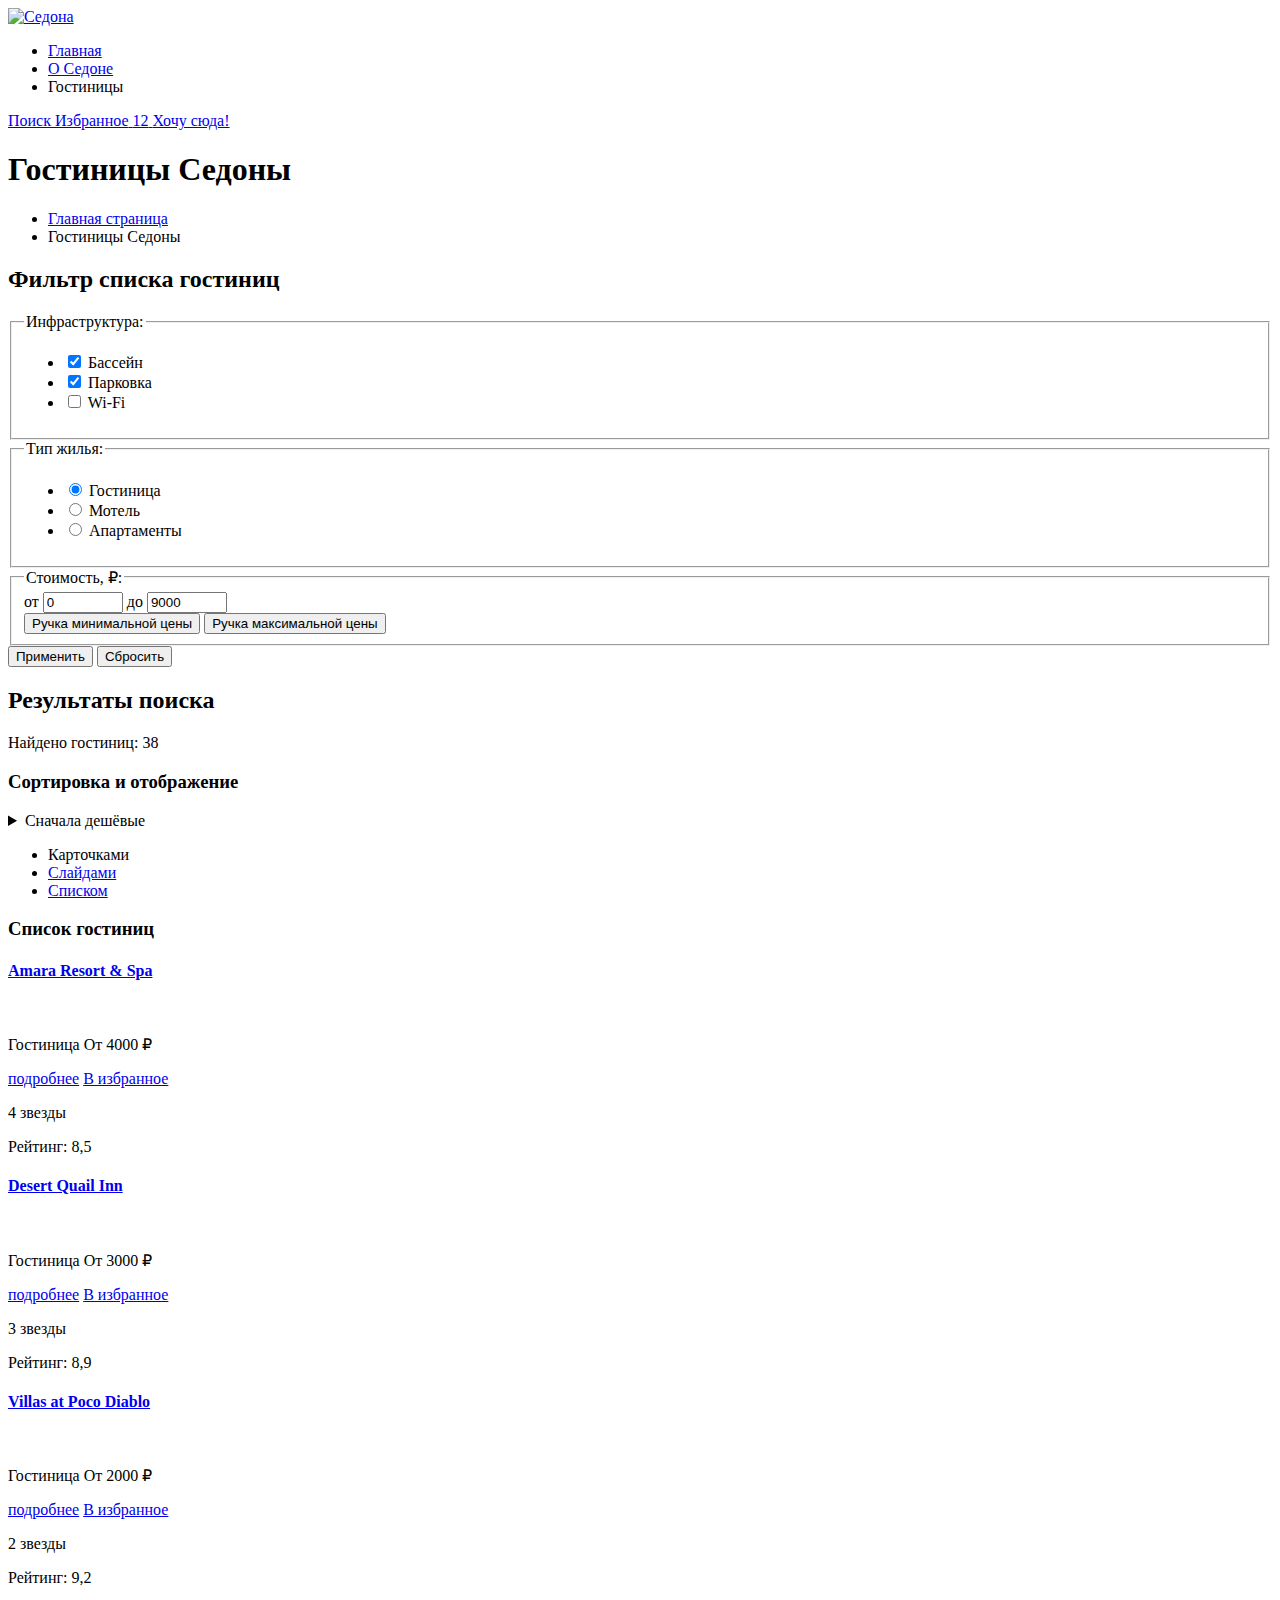
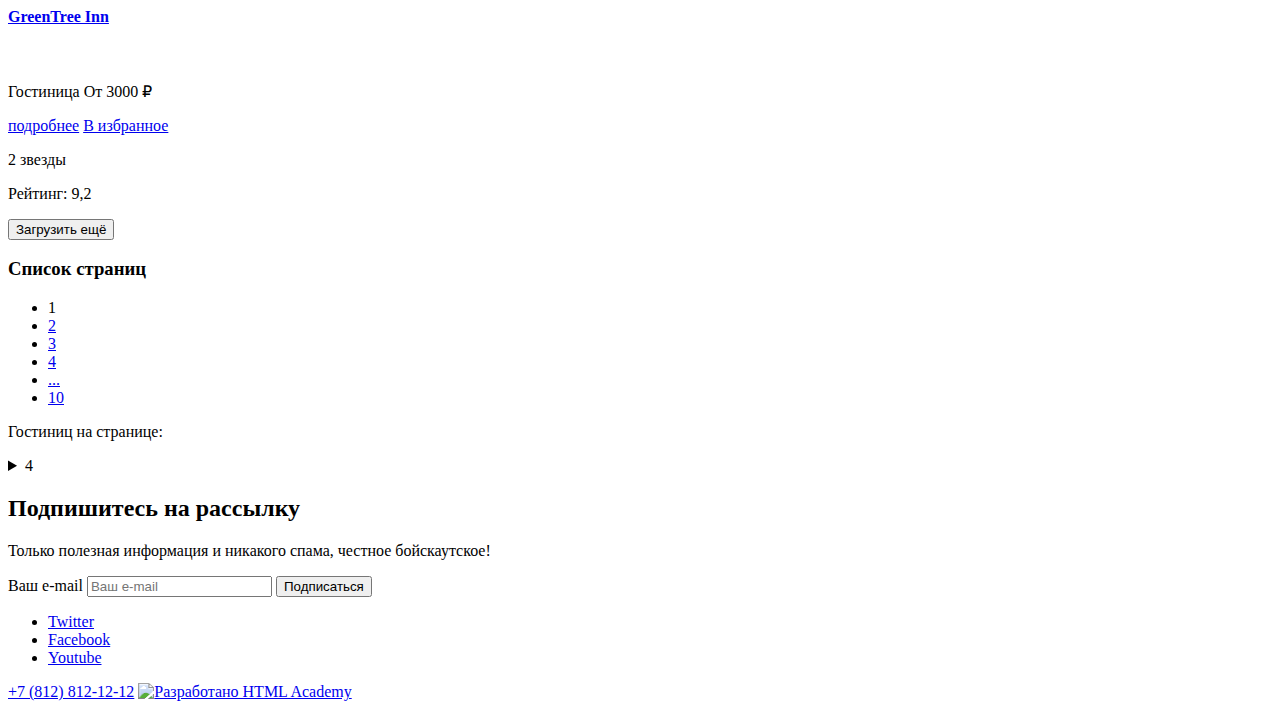
==== catalog.html @ 29b425a8 "add catalog.html" ====
<!DOCTYPE html>
<html lang="ru">
    <head>
        <meta charset="UTF-8" />
        <meta http-equiv="X-UA-Compatible" content="IE=edge" />
        <meta name="viewport" content="width=device-width, initial-scale=1.0" />
        <title>Гостиницы Седоны</title>
    </head>
    <body>
        <!-- Header -->
        <header class="page-header">
            <nav class="header-nav">
                <a href="index.html" class="logo">
                    <img src="" alt="Седона" />
                </a>
                <ul class="site-menu">
                    <li class="site-menu-item">
                        <a href="index.html" class="site-menu-link">Главная</a>
                    </li>
                    <li class="site-menu-item">
                        <a href="#" class="site-menu-link">О Седоне</a>
                    </li>
                    <li class="site-menu-item site-menu-item-active">
                        <a class="site-menu-link">Гостиницы</a>
                    </li>
                </ul>
                <div class="additional-menu">
                    <a href="#" class="icon-button">
                        <span class="visually-hidden">Поиск</span>
                    </a>
                    <a href="#" class="icon-button">
                        <span class="visually-hidden">Избранное</span>
                        <span class="icon-button-counter">12</span>
                    </a>
                    <a href="#" class="icon-button">
                        <span class="visually-hidden">Хочу сюда!</span>
                    </a>
                </div>
            </nav>
        </header>
        <!-- Main -->
        <main class="page-main">
            <h1 class="page-main-header">Гостиницы Седоны</h1>
            <ul class="breadcrumbs">
                <li class="breadcrumbs-item">
                    <a href="index.html" class="breadcrumbs-link">
                        <span class="visually-hidden">Главная страница</span>
                    </a>
                </li>
                <li class="breadcrumbs-item">
                    <a class="breadcrumbs-link">
                        <span class="visually-hidden">Гостиницы Седоны</span>
                    </a>
                </li>
            </ul>
            <section class="filter">
                <h2 class="visually-hidden">Фильтр списка гостиниц</h2>

                <form
                    class="filter-form"
                    action="https://echo.htmlacademy.ru/"
                    method="get"
                >
                    <fieldset class="filter-fieldset">
                        <legend class="filter-title">Инфраструктура:</legend>
                        <ul class="filter-list">
                            <li class="filter-item">
                                <label class="control">
                                    <input
                                        type="checkbox"
                                        name="infrastructure"
                                        value="pool"
                                        checked
                                        class="control-input"
                                    />
                                    <span class="contlol-lead">Бассейн</span>
                                </label>
                            </li>
                            <li class="filter-item">
                                <label class="control">
                                    <input
                                        type="checkbox"
                                        name="infrastructure"
                                        value="parking"
                                        checked
                                        class="control-input"
                                    />
                                    <span class="contlol-lead">Парковка</span>
                                </label>
                            </li>
                            <li class="filter-item">
                                <label class="control">
                                    <input
                                        type="checkbox"
                                        name="infrastructure"
                                        value="Wi-Fi"
                                        class="control-input"
                                    />
                                    <span class="contlol-lead">Wi-Fi</span>
                                </label>
                            </li>
                        </ul>
                    </fieldset>
                    <fieldset class="filter-fieldset">
                        <legend class="filter-title">Тип жилья:</legend>
                        <ul class="filter-list">
                            <li class="filter-item">
                                <label class="control">
                                    <input
                                        type="radio"
                                        name="apartament-type"
                                        value="hotel"
                                        checked
                                        class="control-input"
                                    />
                                    <span class="contlol-lead">Гостиница</span>
                                </label>
                            </li>
                            <li class="filter-item">
                                <label class="control">
                                    <input
                                        type="radio"
                                        name="apartament-type"
                                        value="motel"
                                        class="control-input"
                                    />
                                    <span class="contlol-lead">Мотель</span>
                                </label>
                            </li>
                            <li class="filter-item">
                                <label class="control">
                                    <input
                                        type="radio"
                                        name="apartament-type"
                                        value="apartament"
                                        class="control-input"
                                    />
                                    <span class="contlol-lead"
                                        >Апартаменты</span
                                    >
                                </label>
                            </li>
                        </ul>
                    </fieldset>
                    <fieldset class="filter-fieldset">
                        <legend class="filter-title">Стоимость, ₽:</legend>
                        <div class="range">
                            <label class="range-field">
                                <span class="range-title">от</span>
                                <input
                                    type="number"
                                    min="0"
                                    max="10000"
                                    step="100"
                                    value="0"
                                    name="price-from"
                                    class="range-input"
                                />
                            </label>
                            <label class="range-field">
                                <span class="range-title">до</span>
                                <input
                                    type="number"
                                    min="0"
                                    max="10000"
                                    step="100"
                                    value="9000"
                                    name="price-to"
                                    class="range-input"
                                />
                            </label>
                            <div class="range-slider slider">
                                <div class="slider-bar">
                                    <button class="slider-thumb" type="button">
                                        <span class="visually-hidden"
                                            >Ручка минимальной цены</span
                                        >
                                    </button>
                                    <button class="slider-thumb" type="button">
                                        <span class="visually-hidden"
                                            >Ручка максимальной цены</span
                                        >
                                    </button>
                                </div>
                            </div>
                        </div>
                    </fieldset>
                    <div class="filter-buttons">
                        <button class="button" type="submit">Применить</button>
                        <button class="button" type="reset">Сбросить</button>
                    </div>
                </form>
            </section>
            <section class="catalog">
                <h2 class="visually-hidden">Результаты поиска</h2>
                <p class="section-title">Найдено гостиниц: 38</p>
                <h3 class="visually-hidden">Сортировка и отображение</h3>
                <details class="select">
                    <summary class="select-button">Сначала дешёвые</summary>
                    <ul class="select-menu">
                        <li class="select-item select-item-active">
                            <a href="#" class="select-option"
                                >Сначала дешёвые</a
                            >
                        </li>
                        <li class="select-item">
                            <a href="#" class="select-option"
                                >Сначала дорогие</a
                            >
                        </li>
                        <li class="select-item">
                            <a href="#" class="select-option"
                                >Сначала популярные</a
                            >
                        </li>
                        <li class="select-item">
                            <a href="#" class="select-option"
                                >Сначала комфортные</a
                            >
                        </li>
                    </ul>
                </details>
                <ul class="view">
                    <li class="view-item view-item-active">
                        <a class="view-link">
                            <span class="visually-hidden">Карточками</span>
                        </a>
                    </li>
                    <li class="view-item">
                        <a href="#" class="view-link">
                            <span class="visually-hidden">Слайдами</span>
                        </a>
                    </li>
                    <li class="view-item view-item-active">
                        <a href="#" class="view-link">
                            <span class="visually-hidden">Списком</span>
                        </a>
                    </li>
                </ul>
                <h3 class="visually-hidden">Список гостиниц</h3>
                <article class="card">
                    <h4 class="card-title">
                        <a href="#" class="card-link">Amara Resort & Spa</a>
                    </h4>
                    <img src="" alt="" class="card-img" />
                    <p class="card-description">
                        <span class="card-description-title">Гостиница</span>
                        <span class="card-description-defenition"
                            >От 4000 ₽</span
                        >
                    </p>
                    <a href="#" class="button">подробнее</a>
                    <a href="#" class="button">В избранное</a>
                    <p class="star star-four">
                        <span class="visually-hidden">4 звезды</span>
                    </p>
                    <p class="card-rate">Рейтинг: 8,5</p>
                </article>
                <article class="card">
                    <h4 class="card-title">
                        <a href="#" class="card-link">Desert Quail Inn</a>
                    </h4>
                    <img src="" alt="" class="card-img" />
                    <p class="card-description">
                        <span class="card-description-title">Гостиница</span>
                        <span class="card-description-defenition"
                            >От 3000 ₽</span
                        >
                    </p>
                    <a href="#" class="button">подробнее</a>
                    <a href="#" class="button">В избранное</a>
                    <p class="star star-three">
                        <span class="visually-hidden">3 звезды</span>
                    </p>
                    <p class="card-rate">Рейтинг: 8,9</p>
                </article>
                <article class="card">
                    <h4 class="card-title">
                        <a href="#" class="card-link">Villas at Poco Diablo</a>
                    </h4>
                    <img src="" alt="" class="card-img" />
                    <p class="card-description">
                        <span class="card-description-title">Гостиница</span>
                        <span class="card-description-defenition"
                            >От 2000 ₽</span
                        >
                    </p>
                    <a href="#" class="button">подробнее</a>
                    <a href="#" class="button">В избранное</a>
                    <p class="star star-two">
                        <span class="visually-hidden">2 звезды</span>
                    </p>
                    <p class="card-rate">Рейтинг: 9,2</p>
                </article>
                <article class="card">
                    <h4 class="card-title">
                        <a href="#" class="card-link">GreenTree Inn</a>
                    </h4>
                    <img src="" alt="" class="card-img" />
                    <p class="card-description">
                        <span class="card-description-title">Гостиница</span>
                        <span class="card-description-defenition"
                            >От 3000 ₽</span
                        >
                    </p>
                    <a href="#" class="button">подробнее</a>
                    <a href="#" class="button">В избранное</a>
                    <p class="star star-two">
                        <span class="visually-hidden">2 звезды</span>
                    </p>
                    <p class="card-rate">Рейтинг: 9,2</p>
                </article>
                <div class="pagination">
                    <button class="buttion" type="button">Загрузить ещё</button>
                    <h3 class="visually-hidden">Список страниц</h3>
                    <ul class="pagination-list">
                        <li class="pagination-item pagination-item-active">
                            <a class="pagination-link">1</a>
                        </li>
                        <li class="pagination-item">
                            <a href="#" class="pagination-link">2</a>
                        </li>
                        <li class="pagination-item">
                            <a href="#" class="pagination-link">3</a>
                        </li>
                        <li class="pagination-item">
                            <a href="#" class="pagination-link">4</a>
                        </li>
                        <li class="pagination-item">
                            <a href="#" class="pagination-link">...</a>
                        </li>
                        <li class="pagination-item">
                            <a href="#" class="pagination-link">10</a>
                        </li>
                    </ul>
                    <div class="pagination-select">
                        <p>Гостиниц на странице:</p>
                        <details class="select">
                            <summary class="select-button">4</summary>
                            <ul class="select-menu">
                                <li class="select-item select-item-active">
                                    <a href="#" class="select-option">5</a>
                                </li>
                                <li class="select-item">
                                    <a href="#" class="select-option">6</a>
                                </li>
                                <li class="select-item">
                                    <a href="#" class="select-option">9</a>
                                </li>
                                <li class="select-item">
                                    <a href="#" class="select-option">12</a>
                                </li>
                            </ul>
                        </details>
                    </div>
                </div>
            </section>
            <section class="subscribe">
                <h2 class="section-title">Подпишитесь на рассылку</h2>
                <p class="section-description">
                    Только полезная информация и никакого спама, честное
                    бойскаутское!
                </p>
                <form
                    action="https://echo.htmlacademy.ru/"
                    method="post"
                    class="subcribe-form"
                >
                    <label class="subscribe-field field">
                        <span class="visually-hidden">Ваш e-mail</span>
                        <input
                            type="email"
                            name="email"
                            class="field-input"
                            placeholder="Ваш e-mail"
                        />
                    </label>
                    <button class="subscribe-button button" type="submit">
                        Подписаться
                    </button>
                </form>
            </section>
        </main>
        <!-- Footer -->
        <footer class="page-footer">
            <ul class="page-footer-social social">
                <li class="social-item">
                    <a
                        href="https://twitter.com/htmlacademy_ru"
                        class="social-link"
                        ><span class="visually-hidden">Twitter</span></a
                    >
                </li>
                <li class="social-item">
                    <a
                        href=" https://www.facebook.com/htmlacademy"
                        class="social-link"
                        ><span class="visually-hidden">Facebook</span></a
                    >
                </li>
                <li class="social-item">
                    <a
                        href="https://www.youtube.com/c/HTMLAcademyRUS"
                        class="social-link"
                        ><span class="visually-hidden">Youtube</span></a
                    >
                </li>
            </ul>
            <a href="tel:+78128121212" class="footer-phone"
                >+7 (812) 812-12-12</a
            >
            <a href="href=https://htmlacademy.ru/" class="footer-developer">
                <img src="" alt="Разработано HTML Academy" />
            </a>
        </footer>
    </body>
</html>
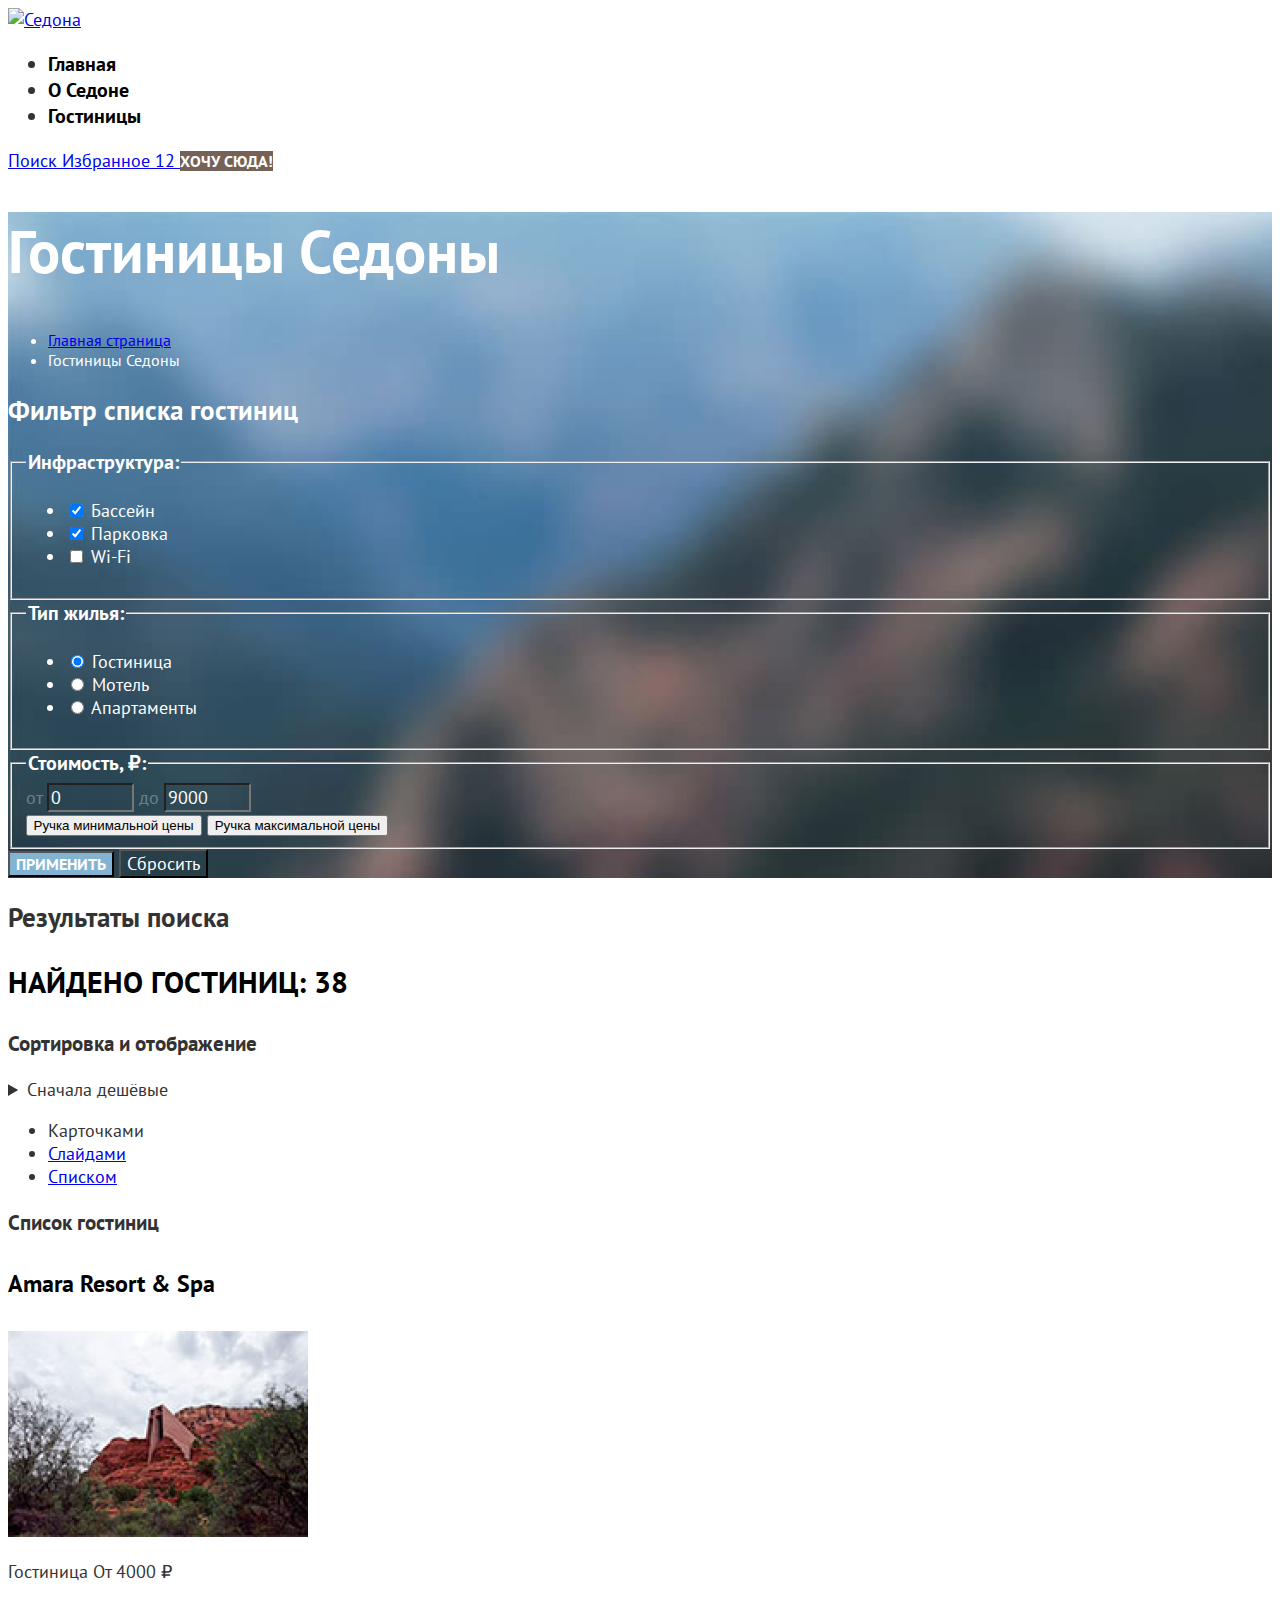
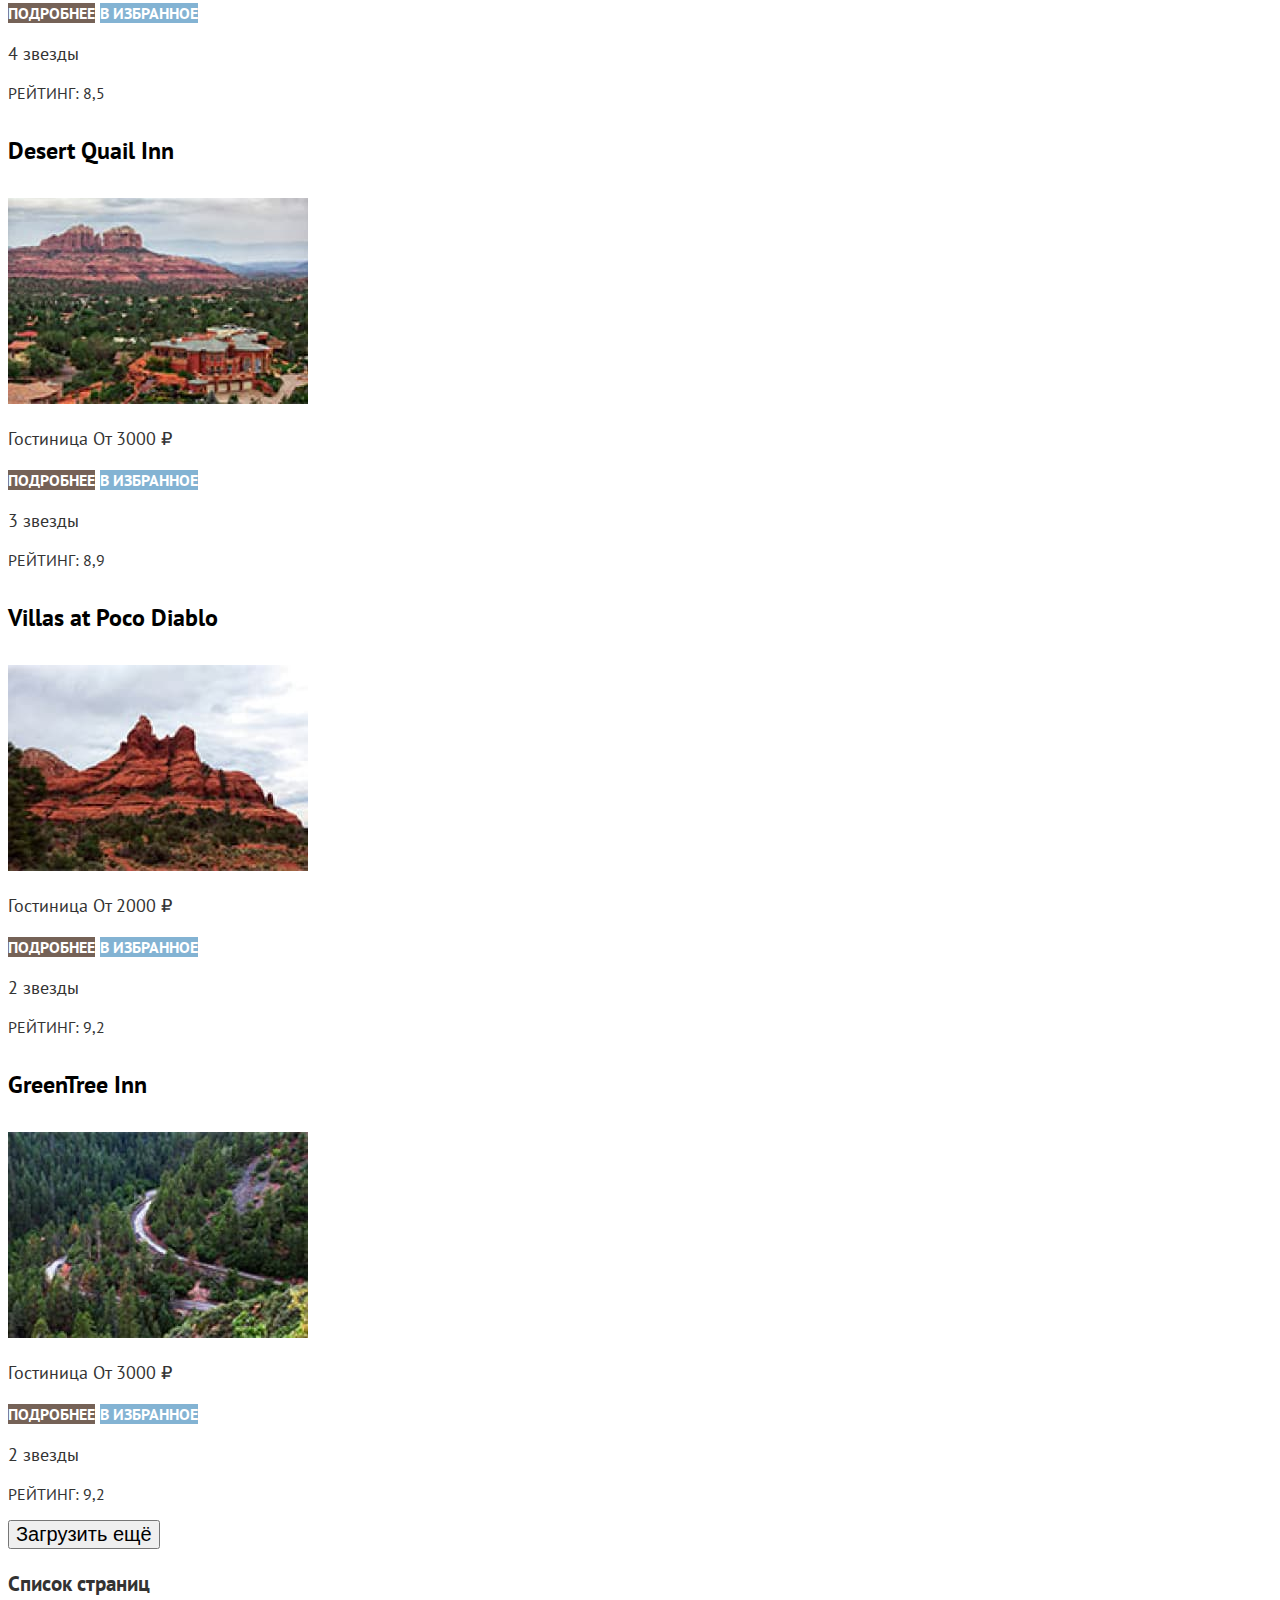
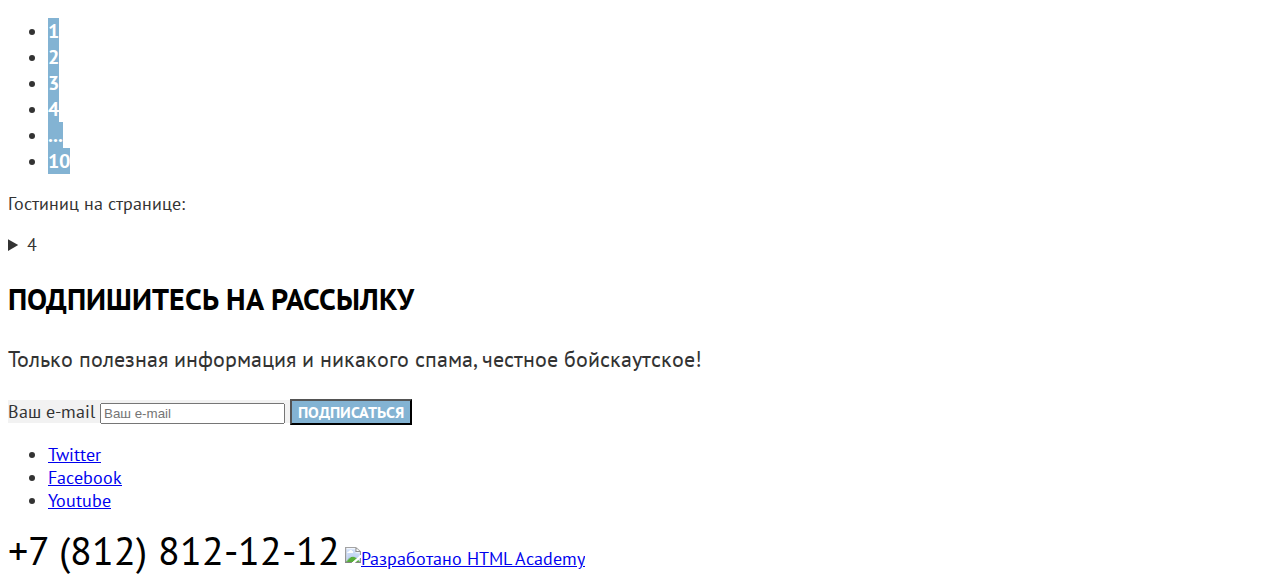
==== commit 7b37b0c3: "add css" ====
--- a/catalog.html
+++ b/catalog.html
@@ -1,10 +1,11 @@
 <!DOCTYPE html>
-<html lang="ru">
+<html class="page" lang="ru">
     <head>
         <meta charset="UTF-8" />
         <meta http-equiv="X-UA-Compatible" content="IE=edge" />
         <meta name="viewport" content="width=device-width, initial-scale=1.0" />
         <title>Гостиницы Седоны</title>
+        <link rel="stylesheet" href="css/style.css" />
     </head>
     <body>
         <!-- Header -->
@@ -32,165 +33,187 @@
                         <span class="visually-hidden">Избранное</span>
                         <span class="icon-button-counter">12</span>
                     </a>
-                    <a href="#" class="icon-button">
-                        <span class="visually-hidden">Хочу сюда!</span>
-                    </a>
+                    <a href="#" class="button button-secondary"> Хочу сюда! </a>
                 </div>
             </nav>
         </header>
         <!-- Main -->
         <main class="page-main">
-            <h1 class="page-main-header">Гостиницы Седоны</h1>
-            <ul class="breadcrumbs">
-                <li class="breadcrumbs-item">
-                    <a href="index.html" class="breadcrumbs-link">
-                        <span class="visually-hidden">Главная страница</span>
-                    </a>
-                </li>
-                <li class="breadcrumbs-item">
-                    <a class="breadcrumbs-link">
-                        <span class="visually-hidden">Гостиницы Седоны</span>
-                    </a>
-                </li>
-            </ul>
-            <section class="filter">
-                <h2 class="visually-hidden">Фильтр списка гостиниц</h2>
+            <div class="main-header">
+                <h1 class="main-heading">Гостиницы Седоны</h1>
+                <ul class="breadcrumbs">
+                    <li class="breadcrumbs-item">
+                        <a href="index.html" class="breadcrumbs-link">
+                            <span class="visually-hidden"
+                                >Главная страница</span
+                            >
+                        </a>
+                    </li>
+                    <li class="breadcrumbs-item">
+                        <a class="breadcrumbs-link">
+                            <span class="visually-hidden"
+                                >Гостиницы Седоны</span
+                            >
+                        </a>
+                    </li>
+                </ul>
+                <section class="filter">
+                    <h2 class="visually-hidden">Фильтр списка гостиниц</h2>
 
-                <form
-                    class="filter-form"
-                    action="https://echo.htmlacademy.ru/"
-                    method="get"
-                >
-                    <fieldset class="filter-fieldset">
-                        <legend class="filter-title">Инфраструктура:</legend>
-                        <ul class="filter-list">
-                            <li class="filter-item">
-                                <label class="control">
+                    <form
+                        class="filter-form"
+                        action="https://echo.htmlacademy.ru/"
+                        method="get"
+                    >
+                        <fieldset class="filter-fieldset">
+                            <legend class="filter-title">
+                                Инфраструктура:
+                            </legend>
+                            <ul class="filter-list">
+                                <li class="filter-item">
+                                    <label class="control">
+                                        <input
+                                            type="checkbox"
+                                            name="infrastructure"
+                                            value="pool"
+                                            checked
+                                            class="control-input"
+                                        />
+                                        <span class="contlol-lead"
+                                            >Бассейн</span
+                                        >
+                                    </label>
+                                </li>
+                                <li class="filter-item">
+                                    <label class="control">
+                                        <input
+                                            type="checkbox"
+                                            name="infrastructure"
+                                            value="parking"
+                                            checked
+                                            class="control-input"
+                                        />
+                                        <span class="contlol-lead"
+                                            >Парковка</span
+                                        >
+                                    </label>
+                                </li>
+                                <li class="filter-item">
+                                    <label class="control">
+                                        <input
+                                            type="checkbox"
+                                            name="infrastructure"
+                                            value="Wi-Fi"
+                                            class="control-input"
+                                        />
+                                        <span class="contlol-lead">Wi-Fi</span>
+                                    </label>
+                                </li>
+                            </ul>
+                        </fieldset>
+                        <fieldset class="filter-fieldset">
+                            <legend class="filter-title">Тип жилья:</legend>
+                            <ul class="filter-list">
+                                <li class="filter-item">
+                                    <label class="control">
+                                        <input
+                                            type="radio"
+                                            name="apartament-type"
+                                            value="hotel"
+                                            checked
+                                            class="control-input"
+                                        />
+                                        <span class="contlol-lead"
+                                            >Гостиница</span
+                                        >
+                                    </label>
+                                </li>
+                                <li class="filter-item">
+                                    <label class="control">
+                                        <input
+                                            type="radio"
+                                            name="apartament-type"
+                                            value="motel"
+                                            class="control-input"
+                                        />
+                                        <span class="contlol-lead">Мотель</span>
+                                    </label>
+                                </li>
+                                <li class="filter-item">
+                                    <label class="control">
+                                        <input
+                                            type="radio"
+                                            name="apartament-type"
+                                            value="apartament"
+                                            class="control-input"
+                                        />
+                                        <span class="contlol-lead"
+                                            >Апартаменты</span
+                                        >
+                                    </label>
+                                </li>
+                            </ul>
+                        </fieldset>
+                        <fieldset class="filter-fieldset">
+                            <legend class="filter-title">Стоимость, ₽:</legend>
+                            <div class="range">
+                                <label class="range-field">
+                                    <span class="range-title">от</span>
                                     <input
-                                        type="checkbox"
-                                        name="infrastructure"
-                                        value="pool"
-                                        checked
-                                        class="control-input"
+                                        type="number"
+                                        min="0"
+                                        max="10000"
+                                        step="100"
+                                        value="0"
+                                        name="price-from"
+                                        class="range-input"
                                     />
-                                    <span class="contlol-lead">Бассейн</span>
                                 </label>
-                            </li>
-                            <li class="filter-item">
-                                <label class="control">
+                                <label class="range-field">
+                                    <span class="range-title">до</span>
                                     <input
-                                        type="checkbox"
-                                        name="infrastructure"
-                                        value="parking"
-                                        checked
-                                        class="control-input"
+                                        type="number"
+                                        min="0"
+                                        max="10000"
+                                        step="100"
+                                        value="9000"
+                                        name="price-to"
+                                        class="range-input"
                                     />
-                                    <span class="contlol-lead">Парковка</span>
                                 </label>
-                            </li>
-                            <li class="filter-item">
-                                <label class="control">
-                                    <input
-                                        type="checkbox"
-                                        name="infrastructure"
-                                        value="Wi-Fi"
-                                        class="control-input"
-                                    />
-                                    <span class="contlol-lead">Wi-Fi</span>
-                                </label>
-                            </li>
-                        </ul>
-                    </fieldset>
-                    <fieldset class="filter-fieldset">
-                        <legend class="filter-title">Тип жилья:</legend>
-                        <ul class="filter-list">
-                            <li class="filter-item">
-                                <label class="control">
-                                    <input
-                                        type="radio"
-                                        name="apartament-type"
-                                        value="hotel"
-                                        checked
-                                        class="control-input"
-                                    />
-                                    <span class="contlol-lead">Гостиница</span>
-                                </label>
-                            </li>
-                            <li class="filter-item">
-                                <label class="control">
-                                    <input
-                                        type="radio"
-                                        name="apartament-type"
-                                        value="motel"
-                                        class="control-input"
-                                    />
-                                    <span class="contlol-lead">Мотель</span>
-                                </label>
-                            </li>
-                            <li class="filter-item">
-                                <label class="control">
-                                    <input
-                                        type="radio"
-                                        name="apartament-type"
-                                        value="apartament"
-                                        class="control-input"
-                                    />
-                                    <span class="contlol-lead"
-                                        >Апартаменты</span
-                                    >
-                                </label>
-                            </li>
-                        </ul>
-                    </fieldset>
-                    <fieldset class="filter-fieldset">
-                        <legend class="filter-title">Стоимость, ₽:</legend>
-                        <div class="range">
-                            <label class="range-field">
-                                <span class="range-title">от</span>
-                                <input
-                                    type="number"
-                                    min="0"
-                                    max="10000"
-                                    step="100"
-                                    value="0"
-                                    name="price-from"
-                                    class="range-input"
-                                />
-                            </label>
-                            <label class="range-field">
-                                <span class="range-title">до</span>
-                                <input
-                                    type="number"
-                                    min="0"
-                                    max="10000"
-                                    step="100"
-                                    value="9000"
-                                    name="price-to"
-                                    class="range-input"
-                                />
-                            </label>
-                            <div class="range-slider slider">
-                                <div class="slider-bar">
-                                    <button class="slider-thumb" type="button">
-                                        <span class="visually-hidden"
-                                            >Ручка минимальной цены</span
-                                        >
-                                    </button>
-                                    <button class="slider-thumb" type="button">
-                                        <span class="visually-hidden"
-                                            >Ручка максимальной цены</span
-                                        >
-                                    </button>
+                                <div class="range-slider slider">
+                                    <div class="slider-bar">
+                                        <button
+                                            class="slider-thumb"
+                                            type="button"
+                                        >
+                                            <span class="visually-hidden"
+                                                >Ручка минимальной цены</span
+                                            >
+                                        </button>
+                                        <button
+                                            class="slider-thumb"
+                                            type="button"
+                                        >
+                                            <span class="visually-hidden"
+                                                >Ручка максимальной цены</span
+                                            >
+                                        </button>
+                                    </div>
                                 </div>
                             </div>
+                        </fieldset>
+                        <div class="filter-buttons">
+                            <button class="button" type="submit">
+                                Применить
+                            </button>
+                            <button class="filter-reset" type="reset">
+                                Сбросить
+                            </button>
                         </div>
-                    </fieldset>
-                    <div class="filter-buttons">
-                        <button class="button" type="submit">Применить</button>
-                        <button class="button" type="reset">Сбросить</button>
-                    </div>
-                </form>
-            </section>
+                    </form>
+                </section>
+            </div>
             <section class="catalog">
                 <h2 class="visually-hidden">Результаты поиска</h2>
                 <p class="section-title">Найдено гостиниц: 38</p>
@@ -242,14 +265,20 @@
                     <h4 class="card-title">
                         <a href="#" class="card-link">Amara Resort & Spa</a>
                     </h4>
-                    <img src="" alt="" class="card-img" />
+                    <img
+                        src="images/content/hotel-1.jpg"
+                        width="300"
+                        height="206"
+                        alt=""
+                        class="card-img"
+                    />
                     <p class="card-description">
                         <span class="card-description-title">Гостиница</span>
                         <span class="card-description-defenition"
                             >От 4000 ₽</span
                         >
                     </p>
-                    <a href="#" class="button">подробнее</a>
+                    <a href="#" class="button button-secondary">подробнее</a>
                     <a href="#" class="button">В избранное</a>
                     <p class="star star-four">
                         <span class="visually-hidden">4 звезды</span>
@@ -260,14 +289,20 @@
                     <h4 class="card-title">
                         <a href="#" class="card-link">Desert Quail Inn</a>
                     </h4>
-                    <img src="" alt="" class="card-img" />
+                    <img
+                        src="images/content/hotel-2.jpg"
+                        width="300"
+                        height="206"
+                        alt=""
+                        class="card-img"
+                    />
                     <p class="card-description">
                         <span class="card-description-title">Гостиница</span>
                         <span class="card-description-defenition"
                             >От 3000 ₽</span
                         >
                     </p>
-                    <a href="#" class="button">подробнее</a>
+                    <a href="#" class="button button-secondary">подробнее</a>
                     <a href="#" class="button">В избранное</a>
                     <p class="star star-three">
                         <span class="visually-hidden">3 звезды</span>
@@ -278,14 +313,20 @@
                     <h4 class="card-title">
                         <a href="#" class="card-link">Villas at Poco Diablo</a>
                     </h4>
-                    <img src="" alt="" class="card-img" />
+                    <img
+                        src="images/content/hotel-3.jpg"
+                        width="300"
+                        height="206"
+                        alt=""
+                        class="card-img"
+                    />
                     <p class="card-description">
                         <span class="card-description-title">Гостиница</span>
                         <span class="card-description-defenition"
                             >От 2000 ₽</span
                         >
                     </p>
-                    <a href="#" class="button">подробнее</a>
+                    <a href="#" class="button button-secondary">подробнее</a>
                     <a href="#" class="button">В избранное</a>
                     <p class="star star-two">
                         <span class="visually-hidden">2 звезды</span>
@@ -296,14 +337,20 @@
                     <h4 class="card-title">
                         <a href="#" class="card-link">GreenTree Inn</a>
                     </h4>
-                    <img src="" alt="" class="card-img" />
+                    <img
+                        src="images/content/hotel-4.jpg"
+                        width="300"
+                        height="206"
+                        alt=""
+                        class="card-img"
+                    />
                     <p class="card-description">
                         <span class="card-description-title">Гостиница</span>
                         <span class="card-description-defenition"
                             >От 3000 ₽</span
                         >
                     </p>
-                    <a href="#" class="button">подробнее</a>
+                    <a href="#" class="button button-secondary">подробнее</a>
                     <a href="#" class="button">В избранное</a>
                     <p class="star star-two">
                         <span class="visually-hidden">2 звезды</span>
@@ -311,7 +358,9 @@
                     <p class="card-rate">Рейтинг: 9,2</p>
                 </article>
                 <div class="pagination">
-                    <button class="buttion" type="button">Загрузить ещё</button>
+                    <button class="buttion button-large" type="button">
+                        Загрузить ещё
+                    </button>
                     <h3 class="visually-hidden">Список страниц</h3>
                     <ul class="pagination-list">
                         <li class="pagination-item pagination-item-active">
--- a/css/style.css
+++ b/css/style.css
@@ -0,0 +1,276 @@
+@font-face {
+    font-family: 'PT Sans';
+    font-weight: 400;
+    font-style: normal;
+    font-display: swap;
+    src: url('../fonts/ptsans-400.woff2') format('woff2');
+}
+
+@font-face {
+    font-family: 'PT Sans';
+    font-weight: 700;
+    font-style: normal;
+    font-display: swap;
+    src: url('../fonts/ptsans-700.woff2') format('woff2');
+}
+
+/* Common */
+
+.page {
+    color: #333333;
+    font-family: 'PT Sans', sans-serif;
+    font-size: 18px;
+}
+
+.button {
+    color: #fff;
+    background: #83B3D3;
+    font-family: inherit;
+    font-size: 16px;
+    font-weight: 700;
+    text-transform: uppercase;
+    text-decoration: none;
+}
+
+.button-secondary {
+    background: #756257;
+}
+
+.button-large {
+    font-size: 20px;
+}
+
+/* Header */
+
+.page-header {}
+
+.header-nav {}
+
+.logo {}
+
+.site-menu {
+    font-weight: 700;
+    font-size: 20px;
+    line-height: 26px;
+}
+
+.site-menu-item {}
+
+.site-menu-item-active {}
+
+.site-menu-link {
+    color: #000000;
+    text-decoration: none;
+}
+
+.additional-menu {}
+
+.icon-button {}
+
+.visually-hidden {}
+
+.icon-button-counter {}
+
+
+/* Main */
+
+.page-main {}
+
+.main-header {
+    color: #ffffff;
+    background-color: #83B3D3;
+    background-image: url('../images/background/main-header.jpg');
+    background-size: cover;
+}
+
+.main-heading {
+    font-size: 60px;
+    line-height: 78px;
+}
+
+.breadcrumbs {
+    font-size: 16px;
+}
+
+/* Section */
+
+.section-title {
+    color: #000000;
+    font-size: 30px;
+    font-weight: 700;
+    line-height: 36px;
+    text-transform: uppercase;
+}
+
+.section-description {
+    font-size: 22px;
+    line-height: 36px;
+}
+
+/* Advantages */
+
+.advantages {}
+
+.advantages-list {}
+
+.advantages-list-inner {
+    color: #333333;
+    background-color: #ffffff;
+}
+
+.advantages-item {
+    background-color: rgba(131, 179, 211, 0.12);
+}
+
+.advantages-item:not(.advantages-item-large):nth-child(even) {
+    background-color: rgba(131, 179, 211, 0.2);
+}
+
+.advantages-item-large {
+    color: #ffffff;
+    background-color: #83B3D3;
+}
+
+.advantages-list-inner .advantages-item:nth-child(even) {
+    background-color: #ffffff;
+}
+
+.advantages-title {
+    color: #000000;
+    font-size: 24px;
+    font-weight: 700;
+    line-height: 28px;
+    text-transform: uppercase;
+}
+
+.advantages-item-large>.advantages-title {
+    color: #ffffff;
+}
+
+
+.advantages-text {
+    line-height: 21px;
+}
+
+.advantages-img {}
+
+
+.search {}
+
+.search-button {}
+
+.button-large {}
+
+/* Subscribe */
+
+.subscribe {}
+
+.subscribe-primary .section-title {
+    color: #ffffff;
+}
+
+.subscribe-primary {
+    color: #ffffff;
+    background-color: #83B3D3;
+    background-image: url("../images/background/subscribe.jpg");
+    background-size: cover;
+}
+
+/* Forms */
+
+.subcribe-form {}
+
+.subscribe-field {
+    font-family: inherit;
+    font-size: 18px;
+
+    background-color: #f2f2f2;
+}
+
+.field {}
+
+.field-input {}
+
+.subscribe-button {}
+
+/* Range */
+
+.range-input {
+    color: #ffffff;
+    background-color: transparent;
+
+    font-family: inherit;
+    font-size: 18px;
+}
+
+.range-title {
+    opacity: 0.3;
+}
+
+/* Card */
+
+.card-title {
+    font-size: 24px;
+    line-height: 31px;
+}
+
+.card-link {
+    color: #000000;
+
+    text-decoration: none;
+}
+
+.card-rate {
+    font-size: 16px;
+    text-transform: uppercase;
+}
+
+/* Pagination */
+
+.pagination-link {
+    color: #ffffff;
+    background-color: #83B3D3;
+
+    font-size: 20px;
+    font-weight: 700;
+    text-decoration: none;
+}
+
+/* Filter */
+
+.filter-title {
+    font-size: 20px;
+    font-weight: 700;
+    line-height: 26px;
+}
+
+.filter-reset {
+    color: #ffffff;
+    background-color: transparent;
+
+    font-family: inherit;
+    font-size: 18px;
+}
+
+/* Footer */
+
+.page-footer {}
+
+.page-footer-social {}
+
+.social {}
+
+.social-item {}
+
+.social-link {}
+
+.visually-hidden {}
+
+.footer-phone {
+    color: #000000;
+    font-size: 40px;
+    line-height: 40px;
+    text-decoration: none;
+}
+
+.footer-developer {}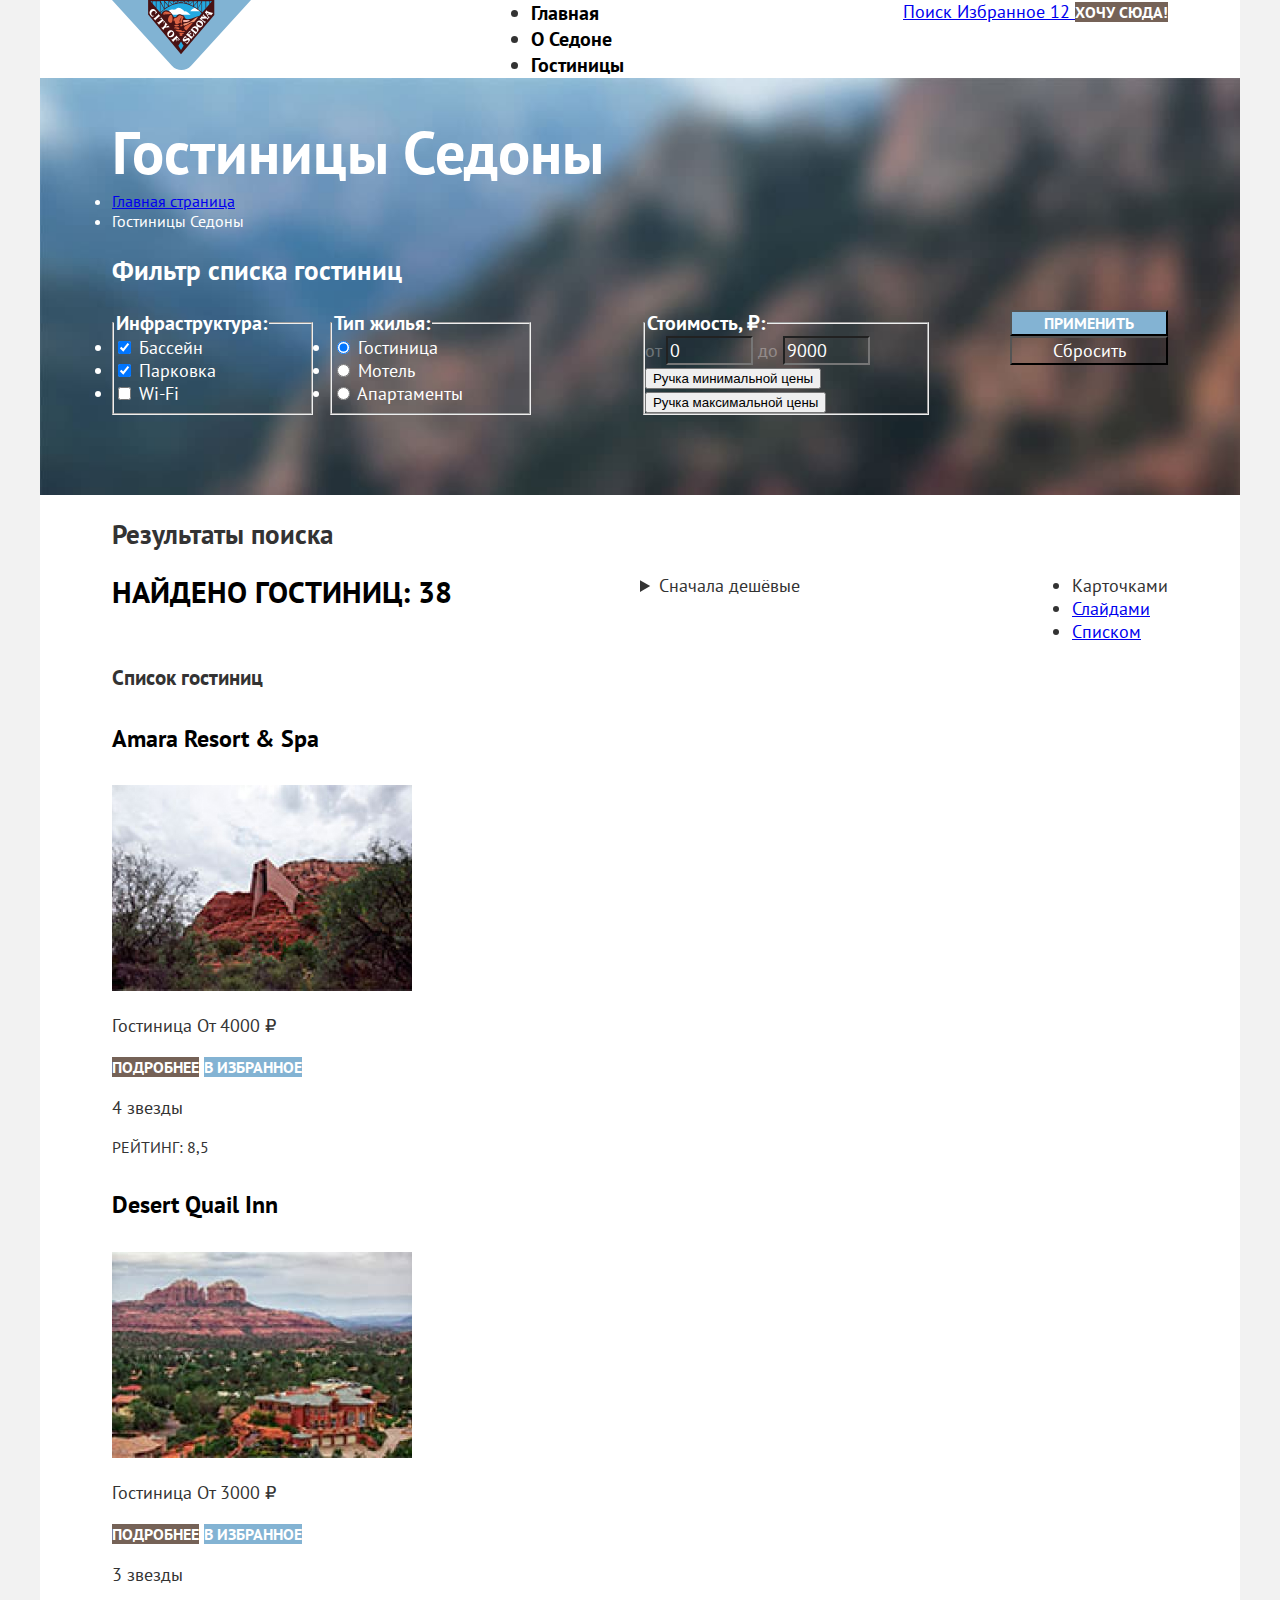
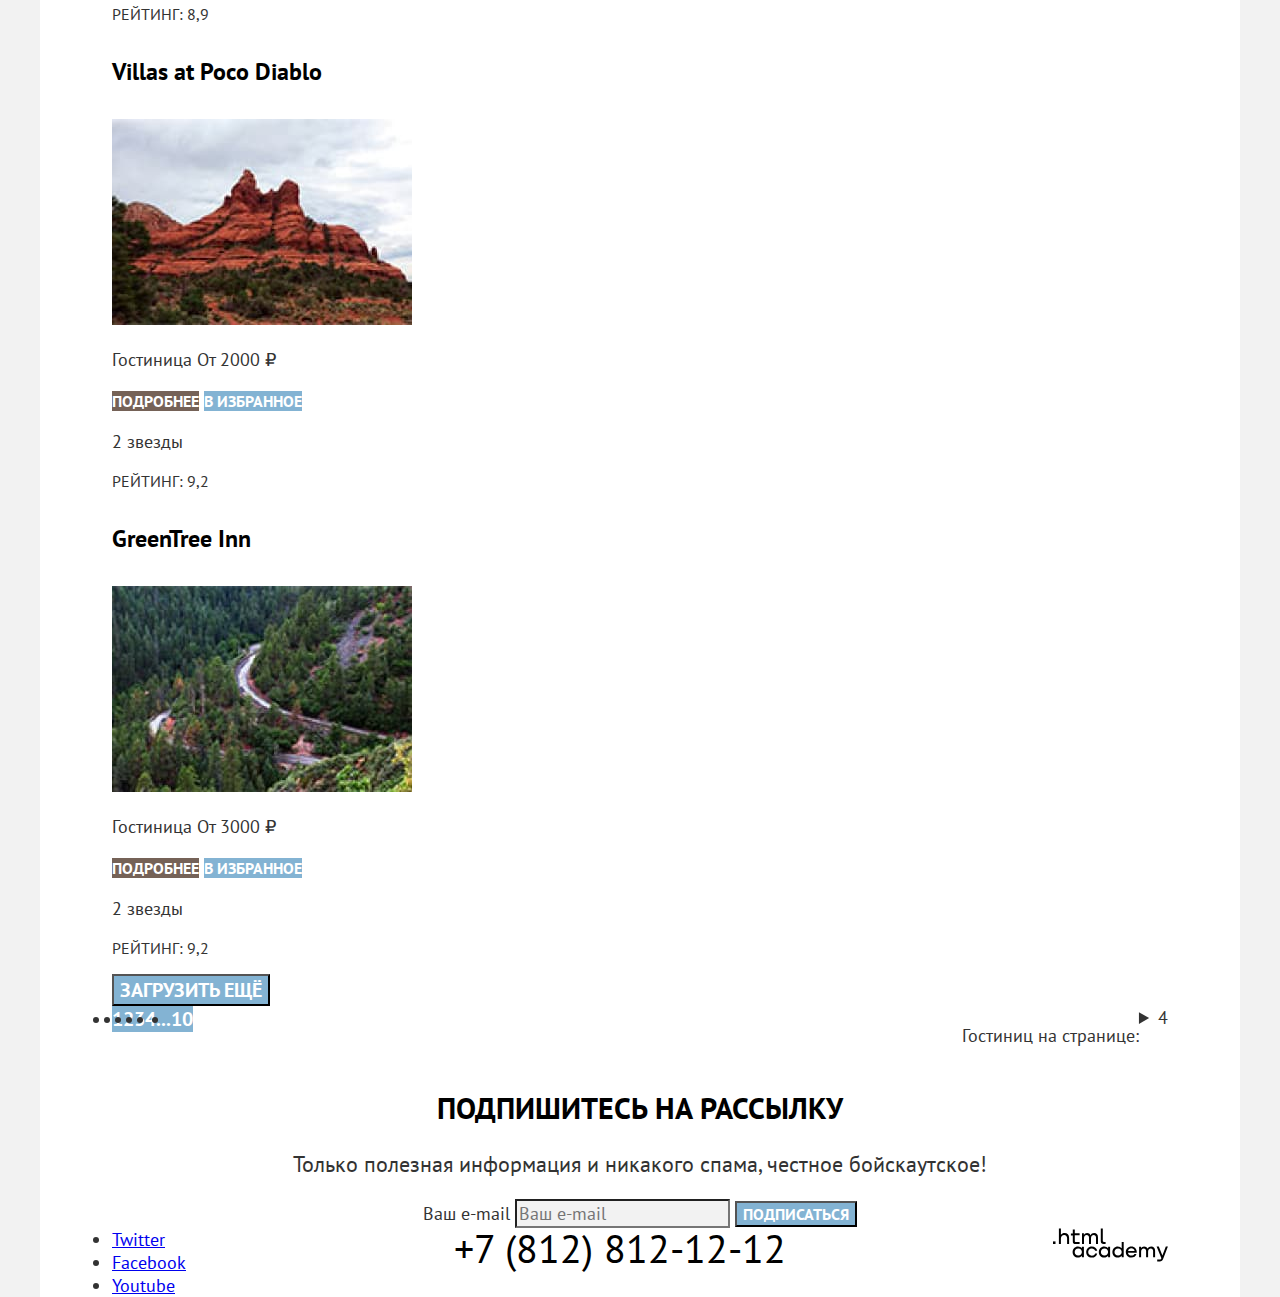
==== commit 0b65dea6: "edit index catalog css" ====
--- a/catalog.html
+++ b/catalog.html
@@ -7,12 +7,17 @@
         <title>Гостиницы Седоны</title>
         <link rel="stylesheet" href="css/style.css" />
     </head>
-    <body>
+    <body class="page-body">
         <!-- Header -->
         <header class="page-header">
             <nav class="header-nav">
                 <a href="index.html" class="logo">
-                    <img src="" alt="Седона" />
+                    <img
+                        src="images/logo.svg"
+                        width="139"
+                        height="70"
+                        alt="Седона"
+                    />
                 </a>
                 <ul class="site-menu">
                     <li class="site-menu-item">
@@ -154,7 +159,7 @@
                                 </li>
                             </ul>
                         </fieldset>
-                        <fieldset class="filter-fieldset">
+                        <fieldset class="filter-fieldset filter-fieldset-price">
                             <legend class="filter-title">Стоимость, ₽:</legend>
                             <div class="range">
                                 <label class="range-field">
@@ -216,50 +221,56 @@
             </div>
             <section class="catalog">
                 <h2 class="visually-hidden">Результаты поиска</h2>
-                <p class="section-title">Найдено гостиниц: 38</p>
-                <h3 class="visually-hidden">Сортировка и отображение</h3>
-                <details class="select">
-                    <summary class="select-button">Сначала дешёвые</summary>
-                    <ul class="select-menu">
-                        <li class="select-item select-item-active">
-                            <a href="#" class="select-option"
-                                >Сначала дешёвые</a
-                            >
+                <div class="catalog-sort">
+                    <p class="section-title catalog-title">
+                        Найдено гостиниц: 38
+                    </p>
+                    <h3 class="visually-hidden" hidden>
+                        Сортировка и отображение
+                    </h3>
+                    <details class="select catalog-select">
+                        <summary class="select-button">Сначала дешёвые</summary>
+                        <ul class="select-menu">
+                            <li class="select-item select-item-active">
+                                <a href="#" class="select-option"
+                                    >Сначала дешёвые</a
+                                >
+                            </li>
+                            <li class="select-item">
+                                <a href="#" class="select-option"
+                                    >Сначала дорогие</a
+                                >
+                            </li>
+                            <li class="select-item">
+                                <a href="#" class="select-option"
+                                    >Сначала популярные</a
+                                >
+                            </li>
+                            <li class="select-item">
+                                <a href="#" class="select-option"
+                                    >Сначала комфортные</a
+                                >
+                            </li>
+                        </ul>
+                    </details>
+                    <ul class="view">
+                        <li class="view-item view-item-active">
+                            <a class="view-link">
+                                <span class="visually-hidden">Карточками</span>
+                            </a>
                         </li>
-                        <li class="select-item">
-                            <a href="#" class="select-option"
-                                >Сначала дорогие</a
-                            >
+                        <li class="view-item">
+                            <a href="#" class="view-link">
+                                <span class="visually-hidden">Слайдами</span>
+                            </a>
                         </li>
-                        <li class="select-item">
-                            <a href="#" class="select-option"
-                                >Сначала популярные</a
-                            >
-                        </li>
-                        <li class="select-item">
-                            <a href="#" class="select-option"
-                                >Сначала комфортные</a
-                            >
+                        <li class="view-item view-item-active">
+                            <a href="#" class="view-link">
+                                <span class="visually-hidden">Списком</span>
+                            </a>
                         </li>
                     </ul>
-                </details>
-                <ul class="view">
-                    <li class="view-item view-item-active">
-                        <a class="view-link">
-                            <span class="visually-hidden">Карточками</span>
-                        </a>
-                    </li>
-                    <li class="view-item">
-                        <a href="#" class="view-link">
-                            <span class="visually-hidden">Слайдами</span>
-                        </a>
-                    </li>
-                    <li class="view-item view-item-active">
-                        <a href="#" class="view-link">
-                            <span class="visually-hidden">Списком</span>
-                        </a>
-                    </li>
-                </ul>
+                </div>
                 <h3 class="visually-hidden">Список гостиниц</h3>
                 <article class="card">
                     <h4 class="card-title">
@@ -358,49 +369,51 @@
                     <p class="card-rate">Рейтинг: 9,2</p>
                 </article>
                 <div class="pagination">
-                    <button class="buttion button-large" type="button">
+                    <button class="button button-large" type="button">
                         Загрузить ещё
                     </button>
-                    <h3 class="visually-hidden">Список страниц</h3>
-                    <ul class="pagination-list">
-                        <li class="pagination-item pagination-item-active">
-                            <a class="pagination-link">1</a>
-                        </li>
-                        <li class="pagination-item">
-                            <a href="#" class="pagination-link">2</a>
-                        </li>
-                        <li class="pagination-item">
-                            <a href="#" class="pagination-link">3</a>
-                        </li>
-                        <li class="pagination-item">
-                            <a href="#" class="pagination-link">4</a>
-                        </li>
-                        <li class="pagination-item">
-                            <a href="#" class="pagination-link">...</a>
-                        </li>
-                        <li class="pagination-item">
-                            <a href="#" class="pagination-link">10</a>
-                        </li>
-                    </ul>
-                    <div class="pagination-select">
-                        <p>Гостиниц на странице:</p>
-                        <details class="select">
-                            <summary class="select-button">4</summary>
-                            <ul class="select-menu">
-                                <li class="select-item select-item-active">
-                                    <a href="#" class="select-option">5</a>
-                                </li>
-                                <li class="select-item">
-                                    <a href="#" class="select-option">6</a>
-                                </li>
-                                <li class="select-item">
-                                    <a href="#" class="select-option">9</a>
-                                </li>
-                                <li class="select-item">
-                                    <a href="#" class="select-option">12</a>
-                                </li>
-                            </ul>
-                        </details>
+                    <div class="pagination-nav">
+                        <h3 class="visually-hidden" hidden>Список страниц</h3>
+                        <ul class="pagination-list">
+                            <li class="pagination-item pagination-item-active">
+                                <a class="pagination-link">1</a>
+                            </li>
+                            <li class="pagination-item">
+                                <a href="#" class="pagination-link">2</a>
+                            </li>
+                            <li class="pagination-item">
+                                <a href="#" class="pagination-link">3</a>
+                            </li>
+                            <li class="pagination-item">
+                                <a href="#" class="pagination-link">4</a>
+                            </li>
+                            <li class="pagination-item">
+                                <a href="#" class="pagination-link">...</a>
+                            </li>
+                            <li class="pagination-item">
+                                <a href="#" class="pagination-link">10</a>
+                            </li>
+                        </ul>
+                        <div class="pagination-select">
+                            <p>Гостиниц на странице:</p>
+                            <details class="select">
+                                <summary class="select-button">4</summary>
+                                <ul class="select-menu">
+                                    <li class="select-item select-item-active">
+                                        <a href="#" class="select-option">5</a>
+                                    </li>
+                                    <li class="select-item">
+                                        <a href="#" class="select-option">6</a>
+                                    </li>
+                                    <li class="select-item">
+                                        <a href="#" class="select-option">9</a>
+                                    </li>
+                                    <li class="select-item">
+                                        <a href="#" class="select-option">12</a>
+                                    </li>
+                                </ul>
+                            </details>
+                        </div>
                     </div>
                 </div>
             </section>
@@ -432,7 +445,7 @@
         </main>
         <!-- Footer -->
         <footer class="page-footer">
-            <ul class="page-footer-social social">
+            <ul class="footer-social social">
                 <li class="social-item">
                     <a
                         href="https://twitter.com/htmlacademy_ru"
@@ -459,7 +472,12 @@
                 >+7 (812) 812-12-12</a
             >
             <a href="href=https://htmlacademy.ru/" class="footer-developer">
-                <img src="" alt="Разработано HTML Academy" />
+                <img
+                    src="./images/html-academy.svg"
+                    width="115"
+                    height="34"
+                    alt="Разработано HTML Academy"
+                />
             </a>
         </footer>
     </body>
--- a/css/style.css
+++ b/css/style.css
@@ -14,17 +14,35 @@
     src: url('../fonts/ptsans-700.woff2') format('woff2');
 }
 
+
 /* Common */
 
 .page {
+    height: 100%;
+
     color: #333333;
+    background-color: #F2F2F2;
+
     font-family: 'PT Sans', sans-serif;
     font-size: 18px;
 }
 
+.page-body {
+    display: flex;
+    flex-direction: column;
+    width: 1200px;
+    min-height: 100%;
+    margin: 0 auto;
+
+    background-color: #ffffff;
+}
+
+/* Button */
+
 .button {
-    color: #fff;
-    background: #83B3D3;
+    color: #ffffff;
+    background-color: #83B3D3;
+
     font-family: inherit;
     font-size: 16px;
     font-weight: 700;
@@ -42,41 +60,40 @@
 
 /* Header */
 
-.page-header {}
-
-.header-nav {}
-
-.logo {}
+.header-nav {
+    display: flex;
+    justify-content: space-between;
+    padding: 0 72px;
+}
 
 .site-menu {
+    margin: 0;
+    padding: 0;
     font-weight: 700;
     font-size: 20px;
     line-height: 26px;
 }
 
-.site-menu-item {}
-
-.site-menu-item-active {}
-
 .site-menu-link {
     color: #000000;
     text-decoration: none;
 }
 
-.additional-menu {}
-
-.icon-button {}
-
-.visually-hidden {}
-
-.icon-button-counter {}
-
-
 /* Main */
 
-.page-main {}
+.page-main {
+    flex-grow: 1;
+}
+
+.main-promo {
+    min-height: 485px;
+    background-color: #83B3D3;
+    background-image: url("../images/background/promo.jpg");
+}
 
 .main-header {
+    padding: 35px 72px 80px;
+
     color: #ffffff;
     background-color: #83B3D3;
     background-image: url('../images/background/main-header.jpg');
@@ -84,11 +101,15 @@
 }
 
 .main-heading {
+    margin: 0;
+
     font-size: 60px;
     line-height: 78px;
 }
 
 .breadcrumbs {
+    margin: 0;
+    padding: 0;
     font-size: 16px;
 }
 
@@ -96,6 +117,7 @@
 
 .section-title {
     color: #000000;
+
     font-size: 30px;
     font-weight: 700;
     line-height: 36px;
@@ -104,14 +126,19 @@
 
 .section-description {
     font-size: 22px;
-    line-height: 36px;
+    line-height: 26px;
 }
 
 /* Advantages */
 
-.advantages {}
-
-.advantages-list {}
+.advantages {
+    text-align: center;
+}
+
+.advantages-list {
+    margin: 0;
+    padding: 0;
+}
 
 .advantages-list-inner {
     color: #333333;
@@ -152,18 +179,17 @@
     line-height: 21px;
 }
 
-.advantages-img {}
-
-
-.search {}
-
-.search-button {}
-
-.button-large {}
+/* Search */
+
+.search {
+    text-align: center;
+}
 
 /* Subscribe */
 
-.subscribe {}
+.subscribe {
+    text-align: center;
+}
 
 .subscribe-primary .section-title {
     color: #ffffff;
@@ -178,20 +204,13 @@
 
 /* Forms */
 
-.subcribe-form {}
-
-.subscribe-field {
+.field-input {
     font-family: inherit;
     font-size: 18px;
 
     background-color: #f2f2f2;
 }
 
-.field {}
-
-.field-input {}
-
-.subscribe-button {}
 
 /* Range */
 
@@ -227,6 +246,17 @@
 
 /* Pagination */
 
+.pagination-nav {
+    display: flex;
+    justify-content: space-between;
+}
+
+.pagination-list {
+    display: flex;
+    margin: 0;
+    padding: 0;
+}
+
 .pagination-link {
     color: #ffffff;
     background-color: #83B3D3;
@@ -236,7 +266,15 @@
     text-decoration: none;
 }
 
+.pagination-select {
+    display: flex;
+}
+
 /* Filter */
+
+.filter-form {
+    display: flex;
+}
 
 .filter-title {
     font-size: 20px;
@@ -244,7 +282,32 @@
     line-height: 26px;
 }
 
+.filter-fieldset {
+    margin: 0;
+    padding: 0;
+    width: 200px;
+    margin-right: 17px;
+}
+
+.filter-fieldset-price {
+    width: 287px;
+    margin-left: 95px;
+}
+
+.filter-list {
+    margin: 0;
+    padding: 0;
+}
+
+.filter-buttons {
+    display: flex;
+    flex-direction: column;
+    width: 160px;
+    margin-left: 64px;
+}
+
 .filter-reset {
+    text-align: center;
     color: #ffffff;
     background-color: transparent;
 
@@ -252,25 +315,54 @@
     font-size: 18px;
 }
 
+/* Catalog */
+
+.catalog {
+    padding: 0 72px;
+}
+
+.catalog-sort {
+    display: flex;
+    justify-content: space-between;
+}
+
+.catalog-title {
+    width: 50%;
+    margin: 0;
+}
+
+.catalog-select {
+    width: 287px;
+    margin-right: auto;
+}
+
+.view {
+    margin: 0;
+    padding: 0;
+}
+
 /* Footer */
 
-.page-footer {}
-
-.page-footer-social {}
-
-.social {}
-
-.social-item {}
-
-.social-link {}
-
-.visually-hidden {}
+.page-footer {
+    display: flex;
+    justify-content: space-between;
+    padding: 0 72px;
+}
+
+.footer-social {
+    margin: 0;
+}
+
+/* Social */
+
+.social {
+    padding: 0;
+}
+
 
 .footer-phone {
     color: #000000;
     font-size: 40px;
     line-height: 40px;
     text-decoration: none;
-}
-
-.footer-developer {}+}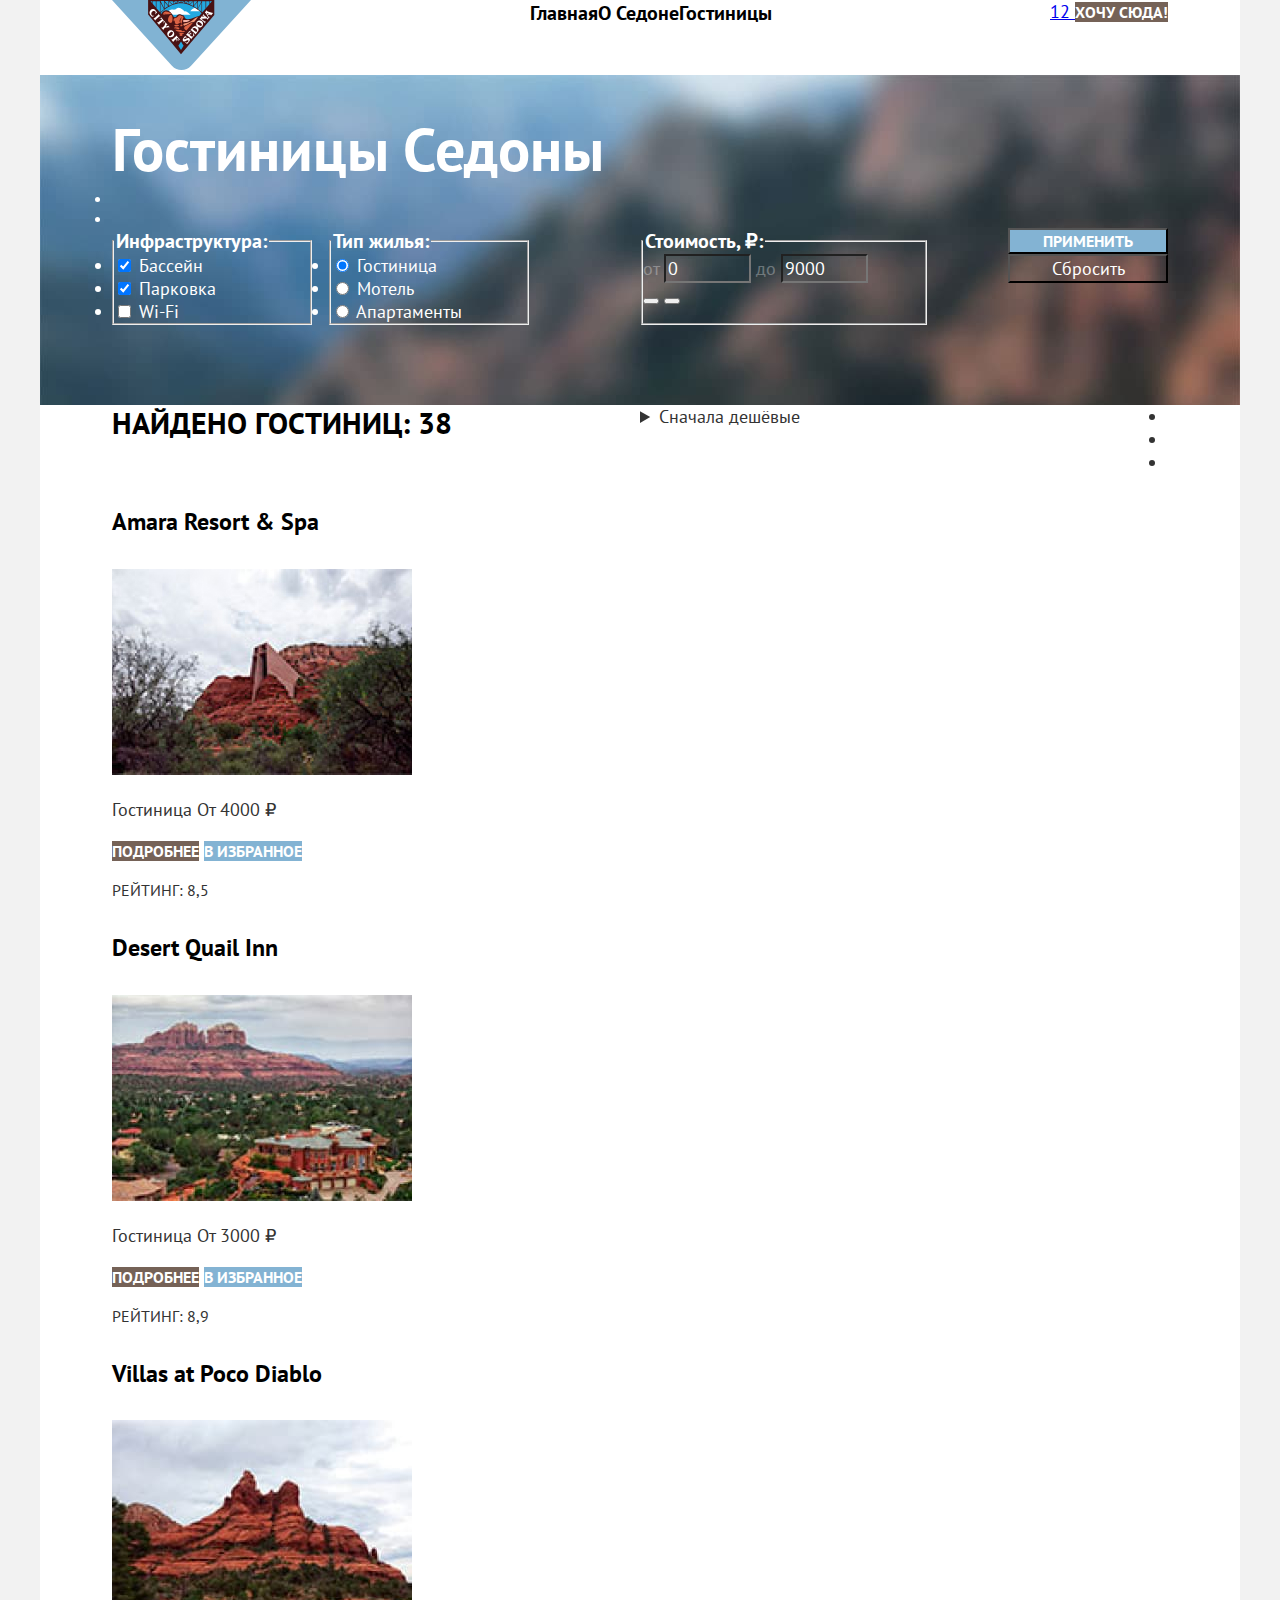
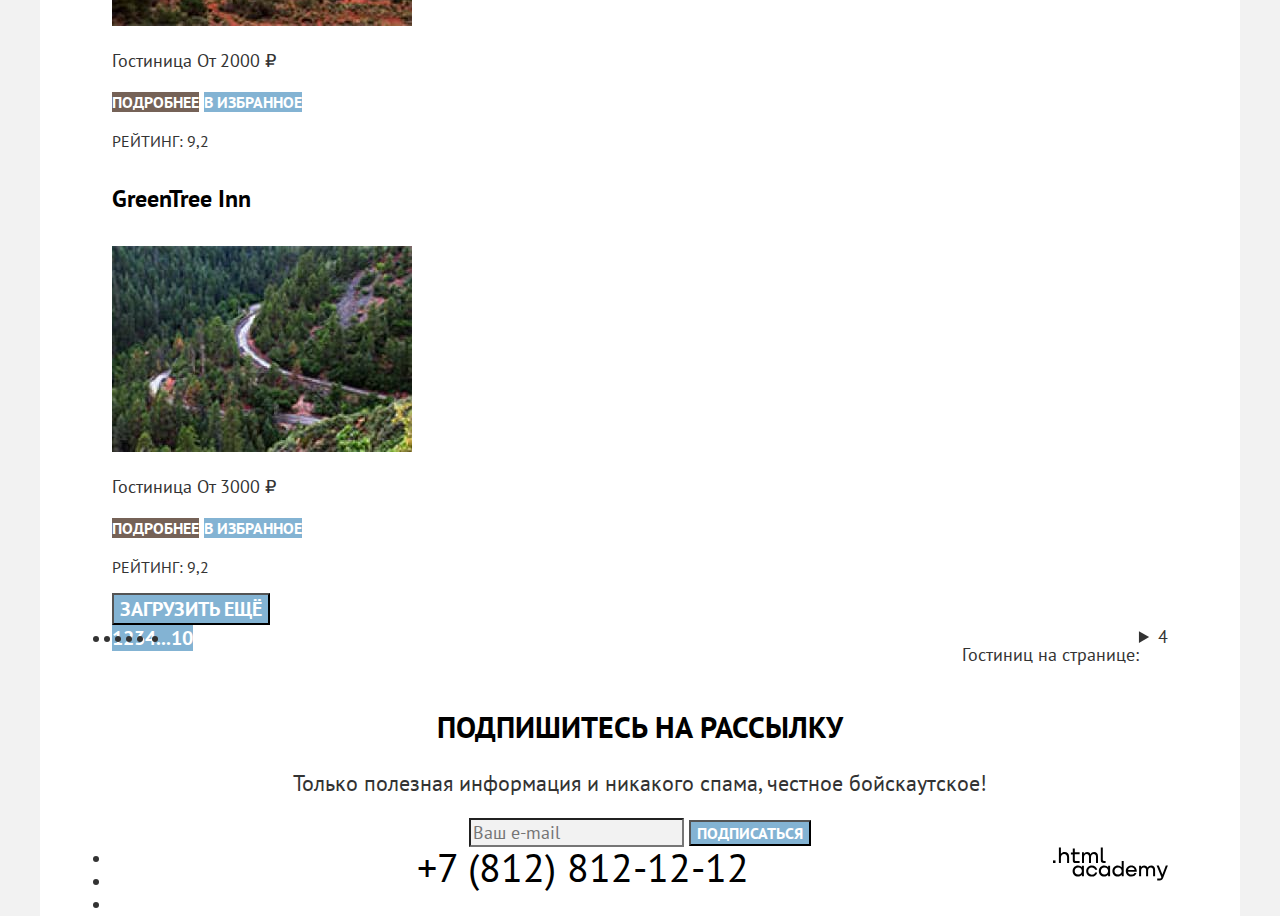
==== commit 7a64e2e2: "add .visually-hidden" ====
--- a/catalog.html
+++ b/catalog.html
@@ -225,9 +225,7 @@
                     <p class="section-title catalog-title">
                         Найдено гостиниц: 38
                     </p>
-                    <h3 class="visually-hidden" hidden>
-                        Сортировка и отображение
-                    </h3>
+                    <h3 class="visually-hidden">Сортировка и отображение</h3>
                     <details class="select catalog-select">
                         <summary class="select-button">Сначала дешёвые</summary>
                         <ul class="select-menu">
@@ -373,7 +371,7 @@
                         Загрузить ещё
                     </button>
                     <div class="pagination-nav">
-                        <h3 class="visually-hidden" hidden>Список страниц</h3>
+                        <h3 class="visually-hidden">Список страниц</h3>
                         <ul class="pagination-list">
                             <li class="pagination-item pagination-item-active">
                                 <a class="pagination-link">1</a>
--- a/css/style.css
+++ b/css/style.css
@@ -17,6 +17,24 @@
 
 /* Common */
 
+*,
+*::before,
+*::after {
+    box-sizing: border-box;
+}
+
+.visually-hidden {
+    position: absolute;
+
+    width: 1px;
+    height: 1px;
+    margin: -1px;
+    padding: 0;
+    border: 0;
+    clip: rect(0 0 0 0);
+    overflow: hidden;
+}
+
 .page {
     height: 100%;
 
@@ -67,6 +85,8 @@
 }
 
 .site-menu {
+    display: flex;
+    list-style-type: none;
     margin: 0;
     padding: 0;
     font-weight: 700;
@@ -75,6 +95,7 @@
 }
 
 .site-menu-link {
+    /* padding: 20px 17px; */
     color: #000000;
     text-decoration: none;
 }
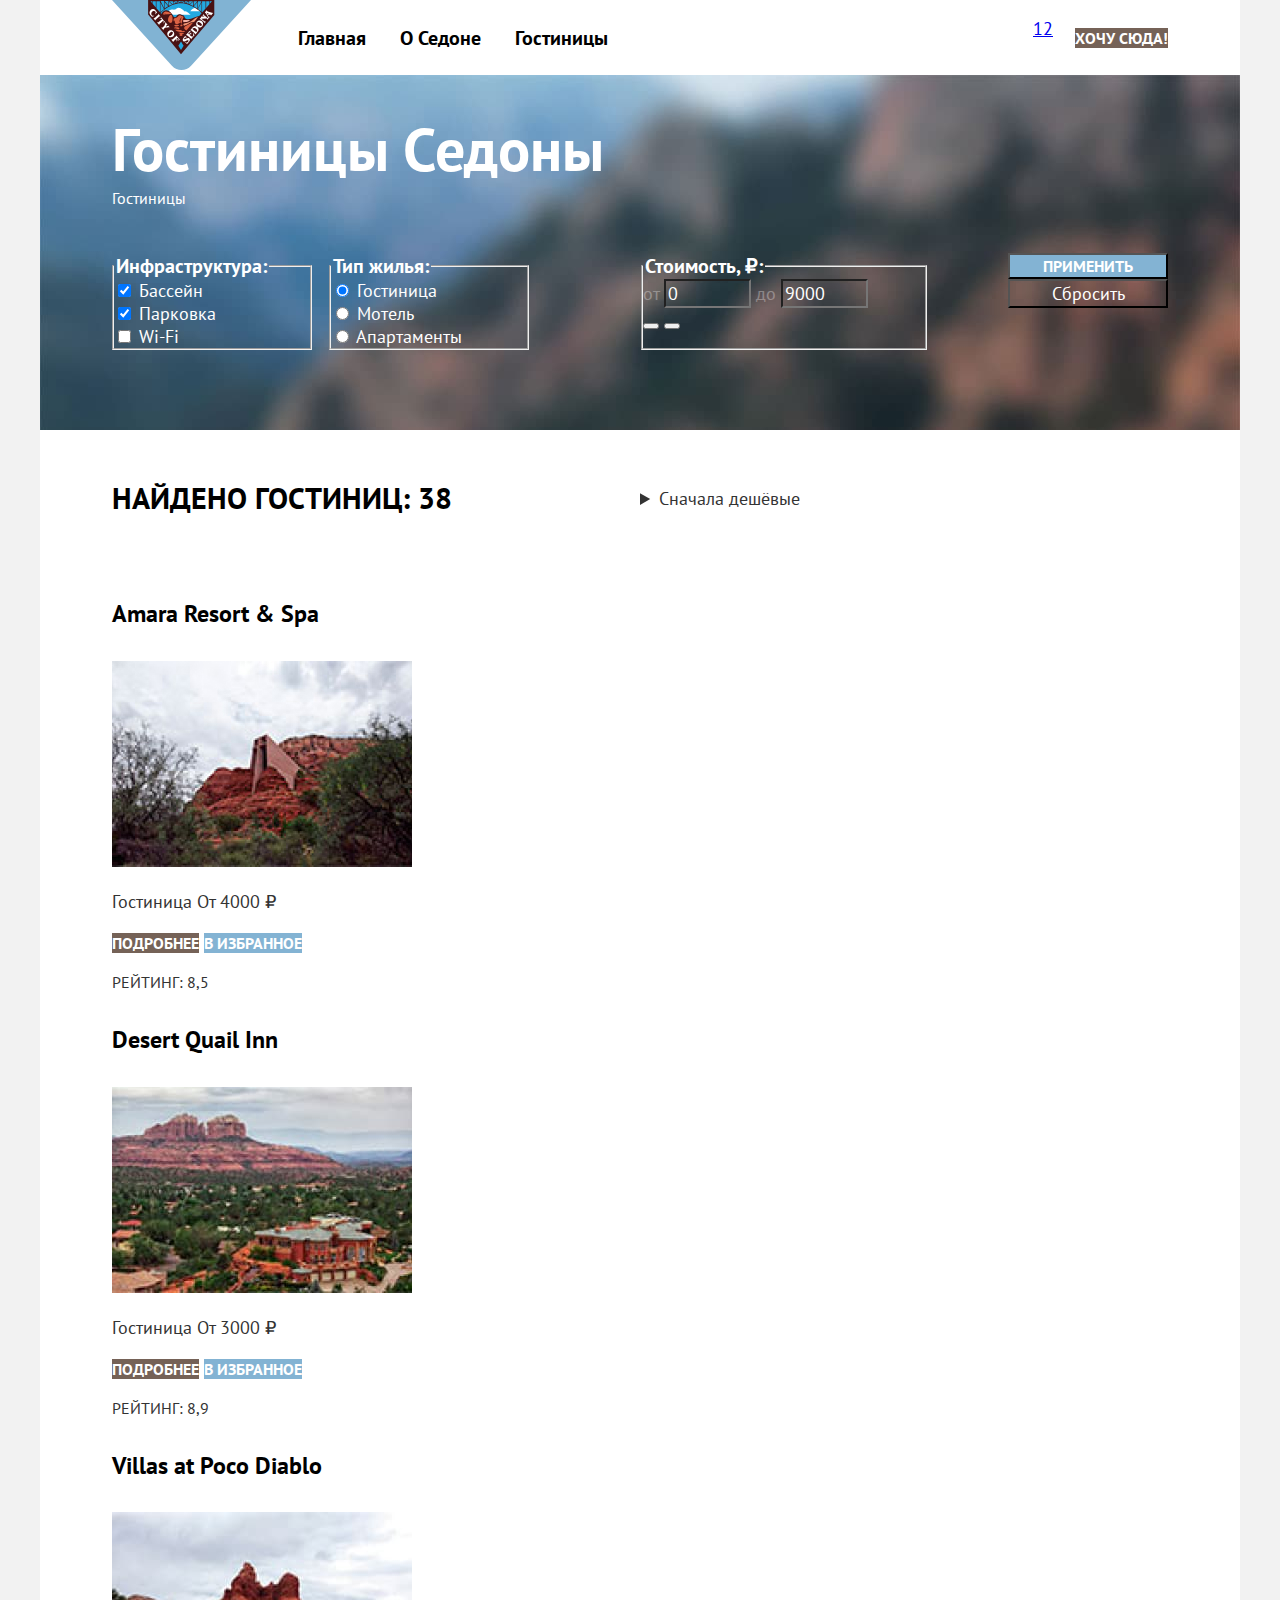
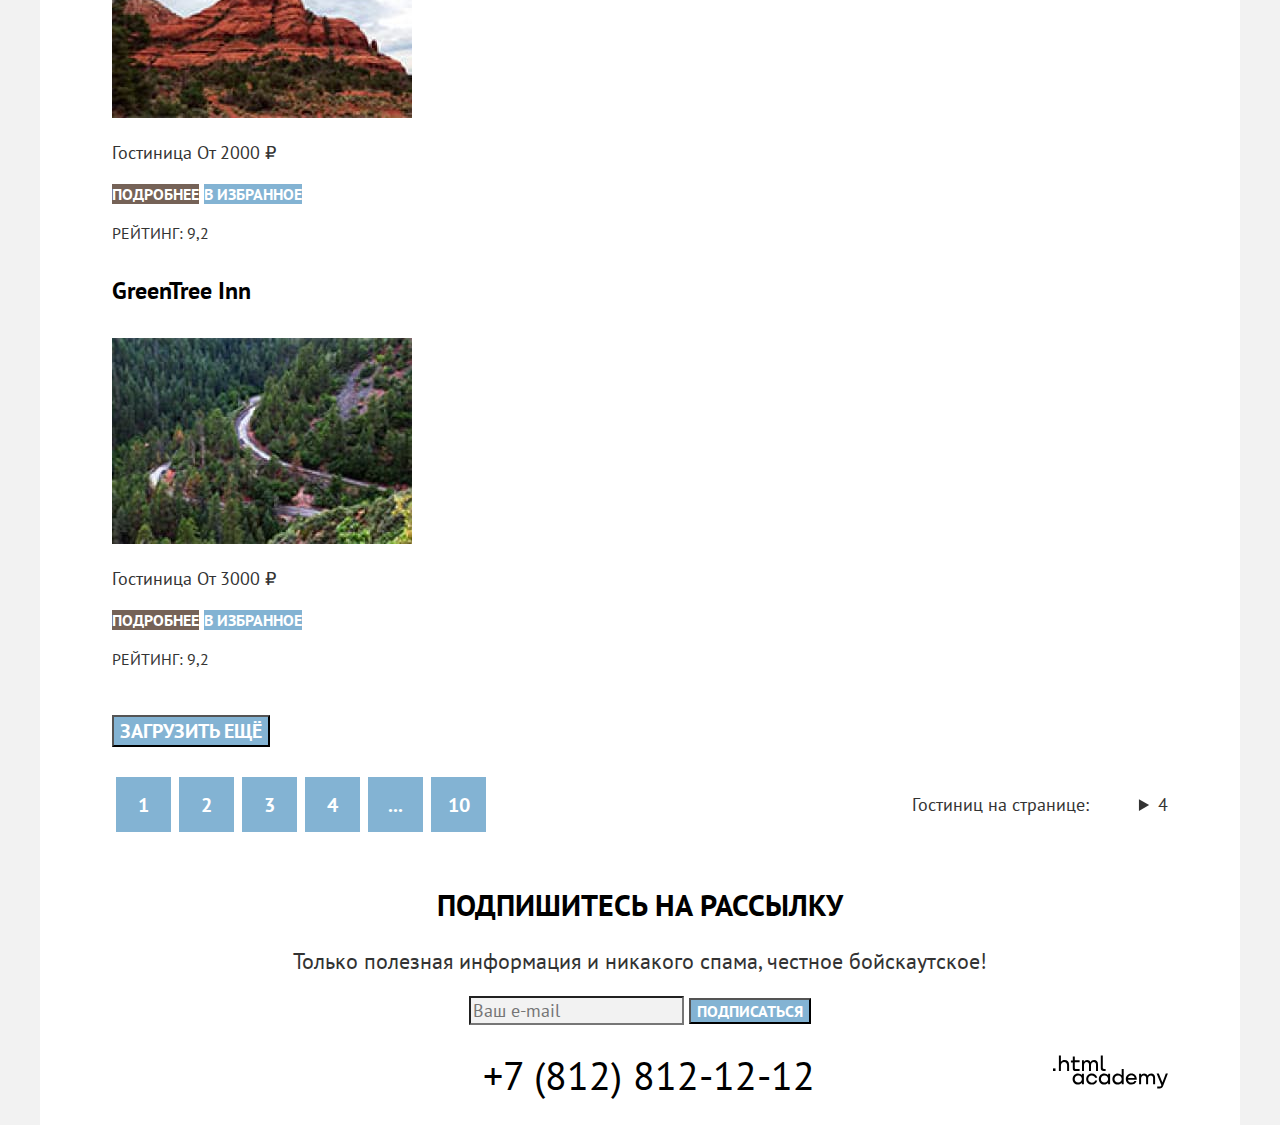
==== commit ef27abd7: "edit catalog and index and css" ====
--- a/catalog.html
+++ b/catalog.html
@@ -48,18 +48,17 @@
                 <h1 class="main-heading">Гостиницы Седоны</h1>
                 <ul class="breadcrumbs">
                     <li class="breadcrumbs-item">
-                        <a href="index.html" class="breadcrumbs-link">
+                        <a
+                            href="index.html"
+                            class="breadcrumbs-link breadcrumbs-link-home"
+                        >
                             <span class="visually-hidden"
                                 >Главная страница</span
                             >
                         </a>
                     </li>
                     <li class="breadcrumbs-item">
-                        <a class="breadcrumbs-link">
-                            <span class="visually-hidden"
-                                >Гостиницы Седоны</span
-                            >
-                        </a>
+                        <a class="breadcrumbs-link">Гостиницы</a>
                     </li>
                 </ul>
                 <section class="filter">
@@ -393,7 +392,7 @@
                             </li>
                         </ul>
                         <div class="pagination-select">
-                            <p>Гостиниц на странице:</p>
+                            <p class="select-label">Гостиниц на странице:</p>
                             <details class="select">
                                 <summary class="select-button">4</summary>
                                 <ul class="select-menu">
--- a/css/style.css
+++ b/css/style.css
@@ -76,6 +76,14 @@
     font-size: 20px;
 }
 
+/* Icon-buton */
+
+.icon-button {
+    display: block;
+    width: 42px;
+    height: 42px;
+}
+
 /* Header */
 
 .header-nav {
@@ -85,21 +93,42 @@
 }
 
 .site-menu {
-    display: flex;
-    list-style-type: none;
-    margin: 0;
-    padding: 0;
+    flex-grow: 1;
+    display: flex;
+    flex-wrap: wrap;
+    margin: 0 30px;
+    padding: 0;
+
     font-weight: 700;
     font-size: 20px;
     line-height: 26px;
+
+    list-style-type: none;
+}
+
+.site-menu-item {
+    display: flex;
+    align-items: center;
 }
 
 .site-menu-link {
-    /* padding: 20px 17px; */
+    display: block;
+    padding: 17px;
+
     color: #000000;
     text-decoration: none;
 }
 
+.additional-menu {
+    display: flex;
+    flex-wrap: wrap;
+    align-items: center;
+}
+
+.additional-menu-button {
+    margin-left: 20px;
+}
+
 /* Main */
 
 .page-main {
@@ -128,10 +157,18 @@
     line-height: 78px;
 }
 
+/* Breadcrumbs */
+
 .breadcrumbs {
-    margin: 0;
-    padding: 0;
+    display: flex;
+    flex-wrap: wrap;
+    margin: 0;
+    margin-bottom: 45px;
+    padding: 0;
+
     font-size: 16px;
+
+    list-style-type: none;
 }
 
 /* Section */
@@ -159,6 +196,8 @@
 .advantages-list {
     margin: 0;
     padding: 0;
+
+    list-style-type: none;
 }
 
 .advantages-list-inner {
@@ -206,6 +245,13 @@
     text-align: center;
 }
 
+/* Select */
+
+.select-label {
+    margin: 0;
+    margin-right: 50px;
+}
+
 /* Subscribe */
 
 .subscribe {
@@ -267,23 +313,44 @@
 
 /* Pagination */
 
+.pagination {
+    padding: 30px 0;
+}
+
 .pagination-nav {
     display: flex;
+    align-items: center;
     justify-content: space-between;
+    margin-top: 30px;
 }
 
 .pagination-list {
     display: flex;
-    margin: 0;
-    padding: 0;
+    flex-wrap: wrap;
+    margin: 0;
+    padding: 0;
+
+    list-style-type: none;
+}
+
+.pagination-item {
+    margin: 0 4px;
 }
 
 .pagination-link {
+    display: flex;
+    align-items: center;
+    justify-content: center;
+    min-width: 55px;
+    height: 55px;
+    padding: 8px;
+
     color: #ffffff;
     background-color: #83B3D3;
 
     font-size: 20px;
     font-weight: 700;
+    text-align: center;
     text-decoration: none;
 }
 
@@ -318,6 +385,8 @@
 .filter-list {
     margin: 0;
     padding: 0;
+
+    list-style-type: none;
 }
 
 .filter-buttons {
@@ -344,7 +413,9 @@
 
 .catalog-sort {
     display: flex;
+    align-items: center;
     justify-content: space-between;
+    padding: 44px 0;
 }
 
 .catalog-title {
@@ -357,9 +428,24 @@
     margin-right: auto;
 }
 
+/* View */
+
 .view {
-    margin: 0;
-    padding: 0;
+    display: flex;
+    flex-wrap: wrap;
+    margin: 0;
+    padding: 0;
+    list-style-type: none;
+}
+
+.view-item {
+    margin: 0 4px;
+}
+
+.view-link {
+    display: block;
+    width: 48px;
+    height: 48px;
 }
 
 /* Footer */
@@ -367,7 +453,7 @@
 .page-footer {
     display: flex;
     justify-content: space-between;
-    padding: 0 72px;
+    padding: 30px 72px;
 }
 
 .footer-social {
@@ -377,9 +463,22 @@
 /* Social */
 
 .social {
-    padding: 0;
-}
-
+    display: flex;
+    flex-wrap: wrap;
+    padding: 0;
+
+    list-style-type: none;
+}
+
+.social-item {
+    margin: 0 2px;
+}
+
+.social-link {
+    display: block;
+    width: 40px;
+    height: 40px;
+}
 
 .footer-phone {
     color: #000000;
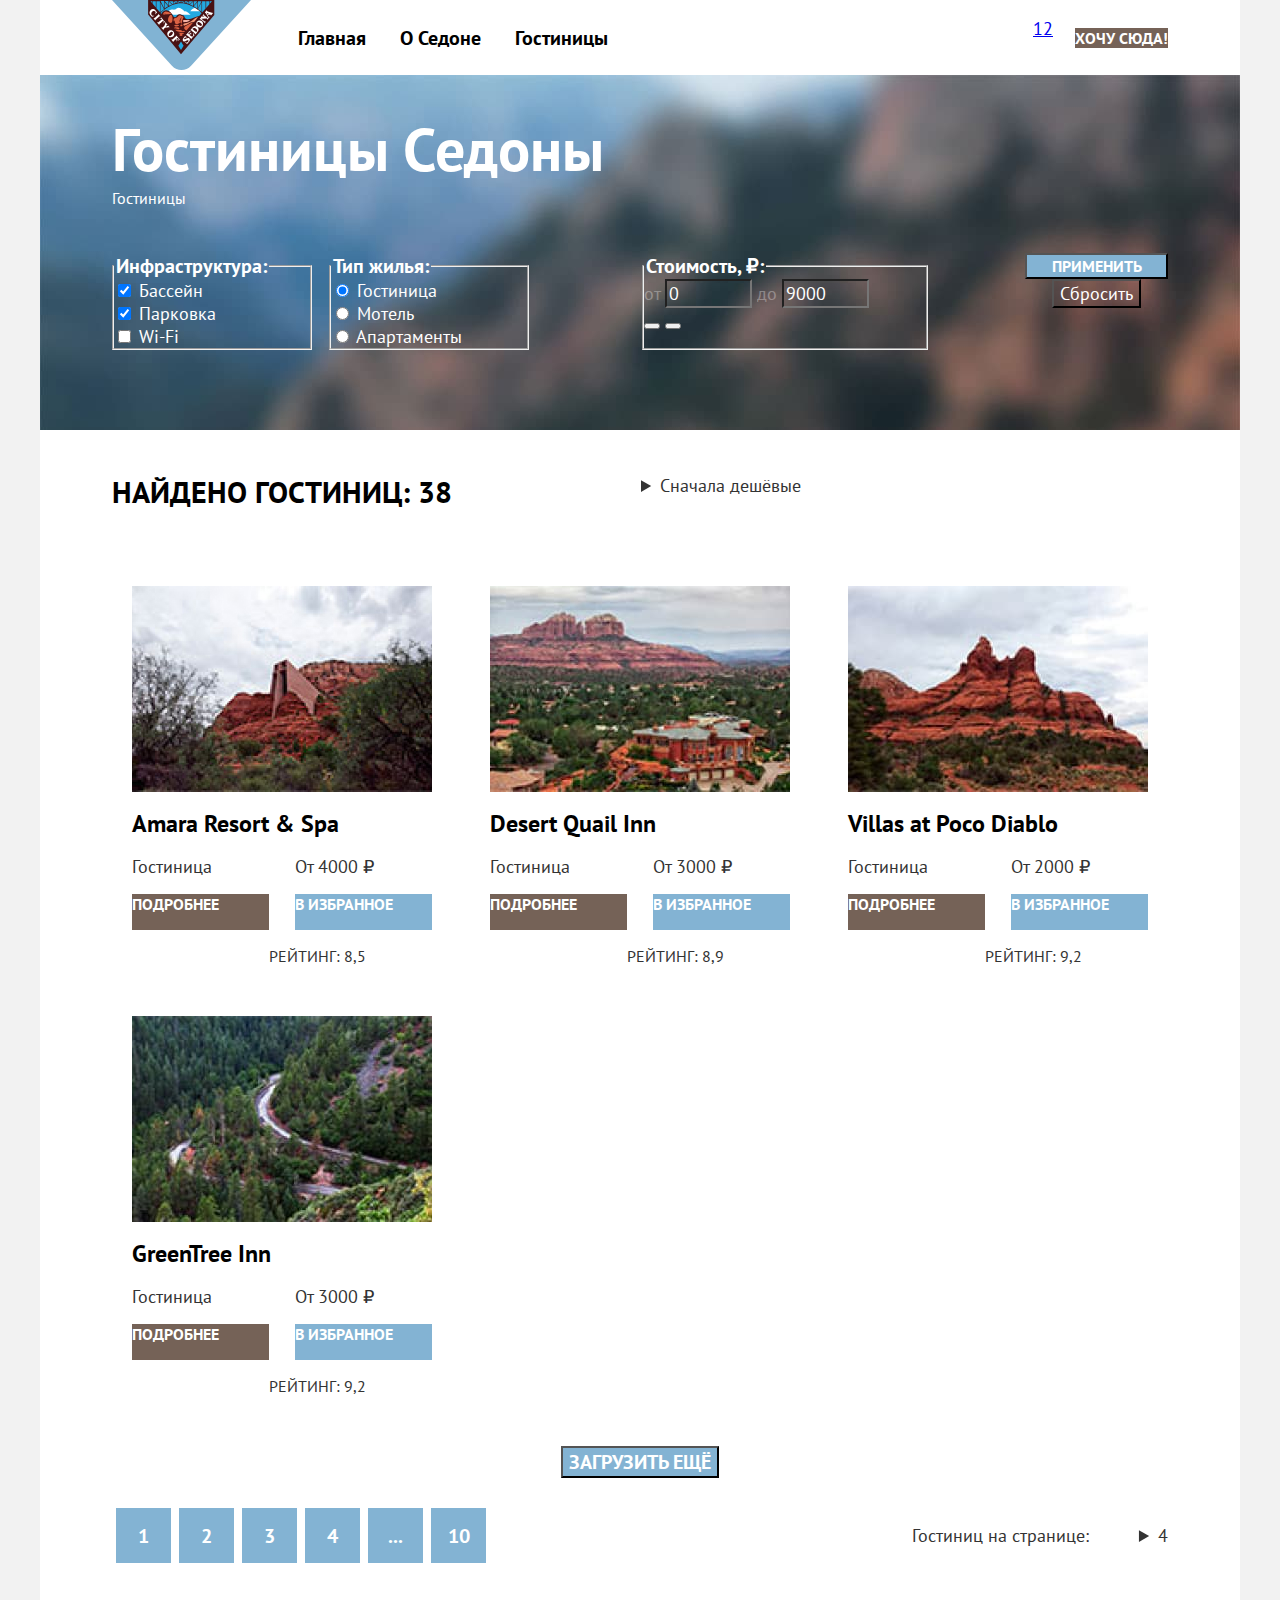
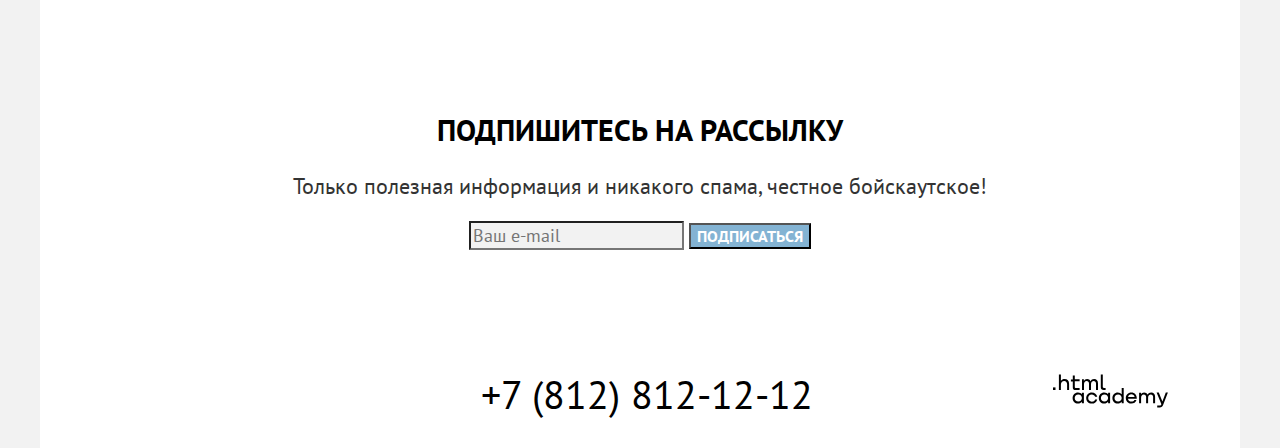
==== commit c2a4db9b: "add grid" ====
--- a/catalog.html
+++ b/catalog.html
@@ -268,103 +268,123 @@
                         </li>
                     </ul>
                 </div>
-                <h3 class="visually-hidden">Список гостиниц</h3>
-                <article class="card">
-                    <h4 class="card-title">
-                        <a href="#" class="card-link">Amara Resort & Spa</a>
-                    </h4>
-                    <img
-                        src="images/content/hotel-1.jpg"
-                        width="300"
-                        height="206"
-                        alt=""
-                        class="card-img"
-                    />
-                    <p class="card-description">
-                        <span class="card-description-title">Гостиница</span>
-                        <span class="card-description-defenition"
-                            >От 4000 ₽</span
+                <div class="card-list">
+                    <h3 class="visually-hidden">Список гостиниц</h3>
+                    <article class="card">
+                        <h4 class="card-title">
+                            <a href="#" class="card-link">Amara Resort & Spa</a>
+                        </h4>
+                        <img
+                            src="images/content/hotel-1.jpg"
+                            width="300"
+                            height="206"
+                            alt=""
+                            class="card-img"
+                        />
+                        <p class="card-description">
+                            <span class="card-description-title"
+                                >Гостиница</span
+                            >
+                            <span class="card-description-defenition"
+                                >От 4000 ₽</span
+                            >
+                        </p>
+                        <a href="#" class="card-more button button-secondary"
+                            >подробнее</a
                         >
-                    </p>
-                    <a href="#" class="button button-secondary">подробнее</a>
-                    <a href="#" class="button">В избранное</a>
-                    <p class="star star-four">
-                        <span class="visually-hidden">4 звезды</span>
-                    </p>
-                    <p class="card-rate">Рейтинг: 8,5</p>
-                </article>
-                <article class="card">
-                    <h4 class="card-title">
-                        <a href="#" class="card-link">Desert Quail Inn</a>
-                    </h4>
-                    <img
-                        src="images/content/hotel-2.jpg"
-                        width="300"
-                        height="206"
-                        alt=""
-                        class="card-img"
-                    />
-                    <p class="card-description">
-                        <span class="card-description-title">Гостиница</span>
-                        <span class="card-description-defenition"
-                            >От 3000 ₽</span
+                        <a href="#" class="card-chosen button">В избранное</a>
+                        <p class="star star-four">
+                            <span class="visually-hidden">4 звезды</span>
+                        </p>
+                        <p class="card-rate">Рейтинг: 8,5</p>
+                    </article>
+                    <article class="card">
+                        <h4 class="card-title">
+                            <a href="#" class="card-link">Desert Quail Inn</a>
+                        </h4>
+                        <img
+                            src="images/content/hotel-2.jpg"
+                            width="300"
+                            height="206"
+                            alt=""
+                            class="card-img"
+                        />
+                        <p class="card-description">
+                            <span class="card-description-title"
+                                >Гостиница</span
+                            >
+                            <span class="card-description-defenition"
+                                >От 3000 ₽</span
+                            >
+                        </p>
+                        <a href="#" class="card-more button button-secondary"
+                            >подробнее</a
                         >
-                    </p>
-                    <a href="#" class="button button-secondary">подробнее</a>
-                    <a href="#" class="button">В избранное</a>
-                    <p class="star star-three">
-                        <span class="visually-hidden">3 звезды</span>
-                    </p>
-                    <p class="card-rate">Рейтинг: 8,9</p>
-                </article>
-                <article class="card">
-                    <h4 class="card-title">
-                        <a href="#" class="card-link">Villas at Poco Diablo</a>
-                    </h4>
-                    <img
-                        src="images/content/hotel-3.jpg"
-                        width="300"
-                        height="206"
-                        alt=""
-                        class="card-img"
-                    />
-                    <p class="card-description">
-                        <span class="card-description-title">Гостиница</span>
-                        <span class="card-description-defenition"
-                            >От 2000 ₽</span
+                        <a href="#" class="card-chosen button">В избранное</a>
+                        <p class="star star-three">
+                            <span class="visually-hidden">3 звезды</span>
+                        </p>
+                        <p class="card-rate">Рейтинг: 8,9</p>
+                    </article>
+                    <article class="card">
+                        <h4 class="card-title">
+                            <a href="#" class="card-link"
+                                >Villas at Poco Diablo</a
+                            >
+                        </h4>
+                        <img
+                            src="images/content/hotel-3.jpg"
+                            width="300"
+                            height="206"
+                            alt=""
+                            class="card-img"
+                        />
+                        <p class="card-description">
+                            <span class="card-description-title"
+                                >Гостиница</span
+                            >
+                            <span class="card-description-defenition"
+                                >От 2000 ₽</span
+                            >
+                        </p>
+                        <a href="#" class="card-more button button-secondary"
+                            >подробнее</a
                         >
-                    </p>
-                    <a href="#" class="button button-secondary">подробнее</a>
-                    <a href="#" class="button">В избранное</a>
-                    <p class="star star-two">
-                        <span class="visually-hidden">2 звезды</span>
-                    </p>
-                    <p class="card-rate">Рейтинг: 9,2</p>
-                </article>
-                <article class="card">
-                    <h4 class="card-title">
-                        <a href="#" class="card-link">GreenTree Inn</a>
-                    </h4>
-                    <img
-                        src="images/content/hotel-4.jpg"
-                        width="300"
-                        height="206"
-                        alt=""
-                        class="card-img"
-                    />
-                    <p class="card-description">
-                        <span class="card-description-title">Гостиница</span>
-                        <span class="card-description-defenition"
-                            >От 3000 ₽</span
+                        <a href="#" class="card-chosen button">В избранное</a>
+                        <p class="star star-two">
+                            <span class="visually-hidden">2 звезды</span>
+                        </p>
+                        <p class="card-rate">Рейтинг: 9,2</p>
+                    </article>
+                    <article class="card">
+                        <h4 class="card-title">
+                            <a href="#" class="card-link">GreenTree Inn</a>
+                        </h4>
+                        <img
+                            src="images/content/hotel-4.jpg"
+                            width="300"
+                            height="206"
+                            alt=""
+                            class="card-img"
+                        />
+                        <p class="card-description">
+                            <span class="card-description-title"
+                                >Гостиница</span
+                            >
+                            <span class="card-description-defenition"
+                                >От 3000 ₽</span
+                            >
+                        </p>
+                        <a href="#" class="card-more button button-secondary"
+                            >подробнее</a
                         >
-                    </p>
-                    <a href="#" class="button button-secondary">подробнее</a>
-                    <a href="#" class="button">В избранное</a>
-                    <p class="star star-two">
-                        <span class="visually-hidden">2 звезды</span>
-                    </p>
-                    <p class="card-rate">Рейтинг: 9,2</p>
-                </article>
+                        <a href="#" class="card-chosen button">В избранное</a>
+                        <p class="star star-two">
+                            <span class="visually-hidden">2 звезды</span>
+                        </p>
+                        <p class="card-rate">Рейтинг: 9,2</p>
+                    </article>
+                </div>
                 <div class="pagination">
                     <button class="button button-large" type="button">
                         Загрузить ещё
--- a/css/style.css
+++ b/css/style.css
@@ -1,19 +1,18 @@
 @font-face {
-    font-family: 'PT Sans';
+    font-family: "PT Sans";
     font-weight: 400;
     font-style: normal;
     font-display: swap;
-    src: url('../fonts/ptsans-400.woff2') format('woff2');
+    src: url("../fonts/ptsans-400.woff2") format("woff2");
 }
 
 @font-face {
-    font-family: 'PT Sans';
+    font-family: "PT Sans";
     font-weight: 700;
     font-style: normal;
     font-display: swap;
-    src: url('../fonts/ptsans-700.woff2') format('woff2');
-}
-
+    src: url("../fonts/ptsans-700.woff2") format("woff2");
+}
 
 /* Common */
 
@@ -39,9 +38,9 @@
     height: 100%;
 
     color: #333333;
-    background-color: #F2F2F2;
-
-    font-family: 'PT Sans', sans-serif;
+    background-color: #f2f2f2;
+
+    font-family: "PT Sans", sans-serif;
     font-size: 18px;
 }
 
@@ -59,7 +58,7 @@
 
 .button {
     color: #ffffff;
-    background-color: #83B3D3;
+    background-color: #83b3d3;
 
     font-family: inherit;
     font-size: 16px;
@@ -137,7 +136,7 @@
 
 .main-promo {
     min-height: 485px;
-    background-color: #83B3D3;
+    background-color: #83b3d3;
     background-image: url("../images/background/promo.jpg");
 }
 
@@ -145,8 +144,8 @@
     padding: 35px 72px 80px;
 
     color: #ffffff;
-    background-color: #83B3D3;
-    background-image: url('../images/background/main-header.jpg');
+    background-color: #83b3d3;
+    background-image: url("../images/background/main-header.jpg");
     background-size: cover;
 }
 
@@ -193,7 +192,13 @@
     text-align: center;
 }
 
+.advantages-content {
+    padding: 62px 240px 80px;
+}
+
 .advantages-list {
+    display: grid;
+    grid-template-columns: repeat(3, 1fr);
     margin: 0;
     padding: 0;
 
@@ -201,11 +206,13 @@
 }
 
 .advantages-list-inner {
+    grid-column: 1 / -1;
     color: #333333;
     background-color: #ffffff;
 }
 
 .advantages-item {
+    padding: 60px;
     background-color: rgba(131, 179, 211, 0.12);
 }
 
@@ -214,8 +221,12 @@
 }
 
 .advantages-item-large {
-    color: #ffffff;
-    background-color: #83B3D3;
+    display: grid;
+    grid-template-columns: repeat(3, 1fr);
+    grid-column: 1 / -1;
+    padding: 0;
+    color: #ffffff;
+    background-color: #83b3d3;
 }
 
 .advantages-list-inner .advantages-item:nth-child(even) {
@@ -230,10 +241,25 @@
     text-transform: uppercase;
 }
 
-.advantages-item-large>.advantages-title {
-    color: #ffffff;
-}
-
+.advantages-description .advantages-title {
+    color: #ffffff;
+}
+
+.advantages-img {
+    grid-column: span 2;
+    width: 100%;
+    height: 0;
+    min-height: 100%;
+    object-fit: cover;
+}
+
+.advantages-item-large:nth-child(2) .advantages-img {
+    order: -1;
+}
+
+.advantages-description {
+    padding: 60px;
+}
 
 .advantages-text {
     line-height: 21px;
@@ -242,9 +268,14 @@
 /* Search */
 
 .search {
+    padding: 90px 240px;
     text-align: center;
 }
 
+.search-button {
+    margin-top: 56px;
+}
+
 /* Select */
 
 .select-label {
@@ -255,6 +286,7 @@
 /* Subscribe */
 
 .subscribe {
+    padding: 94px 200px;
     text-align: center;
 }
 
@@ -264,9 +296,15 @@
 
 .subscribe-primary {
     color: #ffffff;
-    background-color: #83B3D3;
+    background-color: #83b3d3;
     background-image: url("../images/background/subscribe.jpg");
     background-size: cover;
+}
+
+.subscribe-form {
+    display: grid;
+    grid-template-columns: 1fr 200px;
+    margin-top: 48px;
 }
 
 /* Forms */
@@ -278,7 +316,6 @@
     background-color: #f2f2f2;
 }
 
-
 /* Range */
 
 .range-input {
@@ -295,18 +332,70 @@
 
 /* Card */
 
+.card-list {
+    display: grid;
+    grid-template-columns: repeat(3, 1fr);
+    column-gap: 18px;
+    row-gap: 10px;
+}
+
+.card {
+    display: grid;
+    grid-template-columns: 1fr 26px 1fr;
+    grid-template-rows: 206px;
+    grid-template-areas:
+        "image image image"
+        "title title title"
+        "description description description"
+        "button-more . button-chosen"
+        "stars rate rate";
+    row-gap: 16px;
+    padding: 20px;
+}
+
+.card-img {
+    order: -1;
+    width: 100%;
+    height: 100%;
+    grid-area: image;
+
+    object-fit: cover;
+}
+
 .card-title {
+    grid-area: title;
+    margin: 0;
+
     font-size: 24px;
     line-height: 31px;
 }
 
+.card-description {
+    grid-column: description;
+    display: grid;
+    grid-template-columns: 1fr 1fr;
+    column-gap: 26px;
+    margin: 0;
+}
+
 .card-link {
     color: #000000;
 
     text-decoration: none;
 }
 
+.card-more {
+    grid-area: button-more;
+}
+
+.card-chosen {
+    grid-area: button-chosen;
+}
+
 .card-rate {
+    grid-area: rate;
+    margin: 0;
+
     font-size: 16px;
     text-transform: uppercase;
 }
@@ -314,10 +403,18 @@
 /* Pagination */
 
 .pagination {
+    display: flex;
+    flex-direction: column;
+    align-items: center;
     padding: 30px 0;
 }
 
+.pagination-button {
+    min-width: 620px;
+}
+
 .pagination-nav {
+    width: 100%;
     display: flex;
     align-items: center;
     justify-content: space-between;
@@ -330,7 +427,7 @@
     margin: 0;
     padding: 0;
 
-    list-style-type: none;
+    list-style: none;
 }
 
 .pagination-item {
@@ -346,7 +443,7 @@
     padding: 8px;
 
     color: #ffffff;
-    background-color: #83B3D3;
+    background-color: #83b3d3;
 
     font-size: 20px;
     font-weight: 700;
@@ -361,7 +458,10 @@
 /* Filter */
 
 .filter-form {
-    display: flex;
+    display: grid;
+    grid-template-columns: 200px 200px 1fr 223px;
+    justify-content: space-between;
+    gap: 17px;
 }
 
 .filter-title {
@@ -373,13 +473,10 @@
 .filter-fieldset {
     margin: 0;
     padding: 0;
-    width: 200px;
-    margin-right: 17px;
 }
 
 .filter-fieldset-price {
-    width: 287px;
-    margin-left: 95px;
+    margin-left: 96px;
 }
 
 .filter-list {
@@ -392,12 +489,12 @@
 .filter-buttons {
     display: flex;
     flex-direction: column;
-    width: 160px;
-    margin-left: 64px;
+    margin-left: 80px;
 }
 
 .filter-reset {
-    text-align: center;
+    align-self: center;
+
     color: #ffffff;
     background-color: transparent;
 
@@ -412,14 +509,13 @@
 }
 
 .catalog-sort {
-    display: flex;
-    align-items: center;
-    justify-content: space-between;
+    display: grid;
+    grid-template-columns: 1fr 287px max-content;
+    gap: 80px;
     padding: 44px 0;
 }
 
 .catalog-title {
-    width: 50%;
     margin: 0;
 }
 
@@ -433,13 +529,16 @@
 .view {
     display: flex;
     flex-wrap: wrap;
-    margin: 0;
-    padding: 0;
-    list-style-type: none;
+    justify-content: flex-end;
+    max-width: 224px;
+    margin: -4px;
+    padding: 0;
+
+    list-style: none;
 }
 
 .view-item {
-    margin: 0 4px;
+    margin: 4px;
 }
 
 .view-link {
@@ -465,13 +564,14 @@
 .social {
     display: flex;
     flex-wrap: wrap;
+    margin: 0 -2px;
     padding: 0;
 
     list-style-type: none;
 }
 
 .social-item {
-    margin: 0 2px;
+    margin: 2px;
 }
 
 .social-link {
@@ -485,4 +585,4 @@
     font-size: 40px;
     line-height: 40px;
     text-decoration: none;
-}+}
